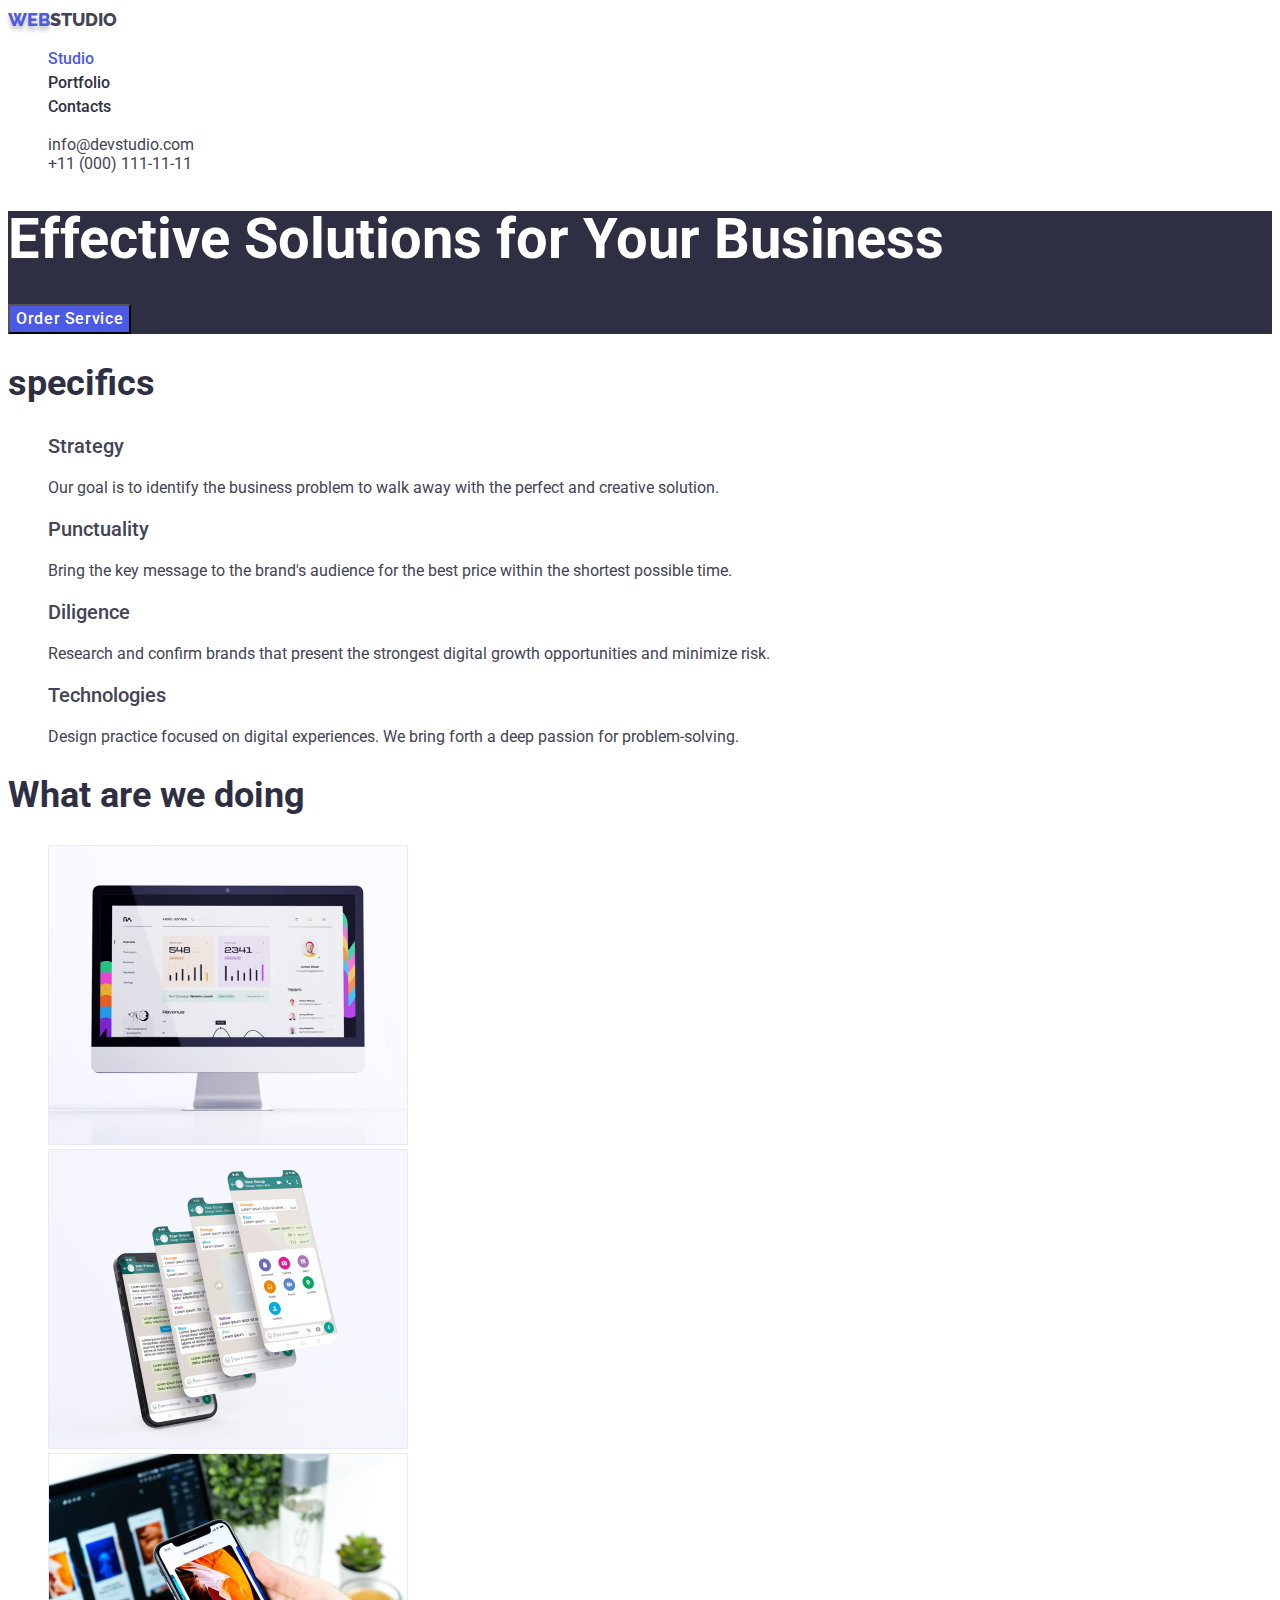
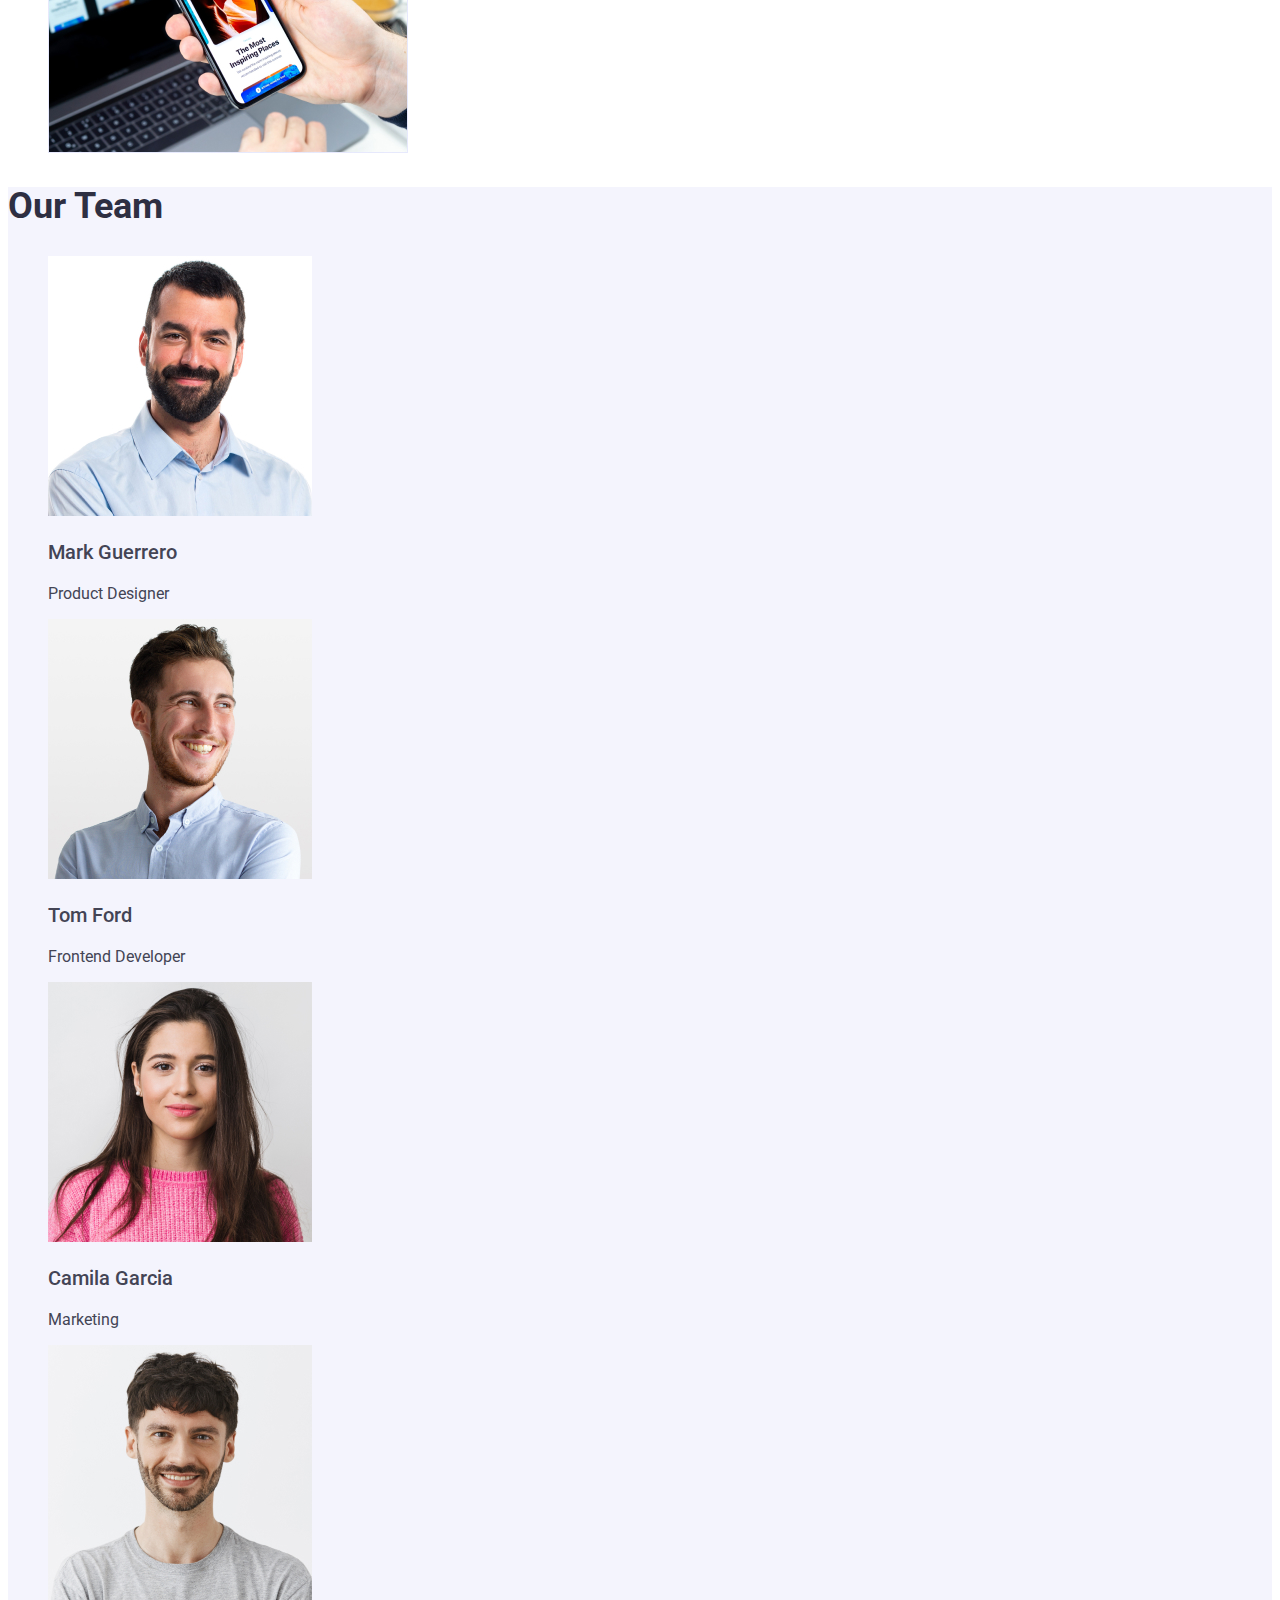
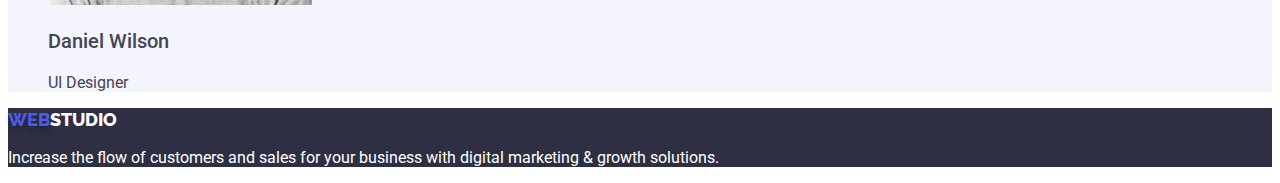
==== index.html @ 5fc7ff72 "Initial commit" ====
<!DOCTYPE html>
<html lang="en">

<head>
    <meta charset="UTF-8">
    <meta http-equiv="X-UA-Compatible" content="IE=edge">
    <meta name="viewport" content="width=device-width, initial-scale=1.0">
    <title>WebStudio</title>
    <link rel="preconnect" href="https://fonts.googleapis.com">
    <link rel="preconnect" href="https://fonts.gstatic.com" crossorigin>
    <link
        href="https://fonts.googleapis.com/css2?family=Montserrat:wght@400;700&family=Raleway:wght@800&family=Roboto:wght@400;500;700;900&display=swap"
        rel="stylesheet">
    <link rel="stylesheet" href="./css/styles.css">
</head>

<body>
    <!--header -->
    <header>
        <nav>
            <a href="./index.html" class="logo"> <span class="logo-web">Web</span>Studio</a>

            <ul>
                <li> <a href="./index.html" class="nav-pages curent">Studio</a></li>
                <li> <a href="./portfolio.html" class="nav-pages">Portfolio</a></li>
                <li> <a href="" class="nav-pages">Contacts</a></li>
            </ul>
        </nav>
        <address class="address">
            <ul>
                <li> <a href="mailto:info@devstudio.com" class="link">info@devstudio.com</a> </li>
                <li> <a href="tel:+110001111111" class="link">+11 (000) 111-11-11</a> </li>
            </ul>
        </address>
    </header>
    <!--main -->
    <main>
        <!--hero-->
        <section class="hero">
            <h1 class="hero-title">Effective Solutions for Your Business</h1>
            <button type="button" class="btn">Order Service</button>
        </section>
        <!--section 1 -->
        <section class="section">
            <h2 class="section-title">specifics</h2>
            <ul>
                <li>
                    <h3 class="title-small">Strategy</h3>
                    <p>Our goal is to identify the business
                        problem to walk away with the perfect and creative solution.</p>
                </li>
                <li>
                    <h3 class="title-small">Punctuality</h3>
                    <p>Bring the key message to the brand's audience for the best price within the shortest possible
                        time.</p>
                </li>
                <li>
                    <h3 class="title-small">Diligence</h3>
                    <p>Research and confirm brands that present the strongest digital growth opportunities and minimize
                        risk.</p>
                </li>
                <li>
                    <h3 class="title-small">Technologies</h3>
                    <p>Design practice focused on digital experiences. We bring forth a deep passion for
                        problem-solving.</p>
                </li>
            </ul>
        </section>
        <!--section 2 -->
        <section class="section">
            <h2 class="section-title">What are we doing</h2>
            <ul>
                <li> <img src="./images/img1.jpg" alt="computer" width="360"></li>
                <li> <img src="./images/img2.jpg" alt="mobil" width="360"></li>
                <li> <img src="./images/img3.jpg" alt="computer-mobil" width="360"></li>
            </ul>
        </section>
        <!-- section 3 Our Team-->
        <section class="section team">
            <h2 class="section-title">Our Team</h2>
            <ul>
                <li> <img src="./images/img-team1.jpg" alt="photo Mark Guerrero" width="264">
                    <h3 class="title-small">Mark Guerrero</h3>
                    <p>Product Designer</p>
                </li>
                <li> <img src="./images/img-team2.jpg" alt="photo Tom Ford" width="264">
                    <h3 class="title-small">Tom Ford</h3>
                    <p>Frontend Developer</p>
                </li>
                <li> <img src="./images/img-team3.jpg" alt="photo Camila Garcia" width="264">
                    <h3 class="title-small">Camila Garcia</h3>
                    <p>Marketing</p>
                </li>
                <li> <img src="./images/img-team4.jpg" alt="photo Daniel Wilson" width="264">
                    <h3 class="title-small">Daniel Wilson</h3>
                    <p>UI Designer</p>
                </li>
            </ul>
        </section>
    </main>
    <!--footer -->
    <footer class="footer">
        <a href="./index.html" class="logo"> <span class="logo-web">Web</span>Studio</a>
        <p>Increase the flow of customers and sales for your business with digital marketing & growth solutions.</p>
    </footer>
</body>

</html>
---- css/styles.css ----
:root {
    --text-color: #434455;
    --title-color: #2E2F42;
    --accent-color: #4D5AE5;
    --btn-color: #E7E9FC;
    --bac-secondary-color: #F4F4FD;
}


body {
    background-color: #ffffff;
    color: var(--text-color);
    font-family: 'Roboto', sans-serif;
    font-size: 16px;
}

ul {
    list-style: none;
}

/* logo webstudio */
.logo {
    color: var(--text-color);
    text-decoration: none;
    text-transform: uppercase;
    font-family: 'Raleway', sans-serif;
    font-style: normal;
    font-weight: 800;
    font-size: 18px;
    line-height: 1.3;
}

.logo:hover {
    color: var(--accent-color);
}

.logo-web {
    color: var(--accent-color);
    text-shadow: 0px 4px 4px rgba(0, 0, 0, 0.25);
}

/* nav */
.nav-pages {
    color: var(--title-color);
    text-decoration: none;
    font-weight: 500;
    font-size: 16px;
    line-height: 1.5;
}

.nav-pages:hover,
.nav-pages:focus {
    color: var(--accent-color);
}

.nav-pages.curent {
    color: var(--accent-color);
}

/* address */
.link {
    color: var(--text-color);
    font-style: normal;
    text-decoration: none;
}

.link:hover {
    color: var(--accent-color);
}

/* hero */
.hero {
    background-color: var(--title-color);}
.hero-title {
    color: #ffffff;
    
    font-weight: 700;
    font-size: 56px;
    line-height: 1;
}

/* buttons */
.btn {
    background-color: var(--accent-color);
    color: #ffffff;
    cursor: pointer;
        font-family: 'Roboto', sans-serif;
        font-weight: 500;
        font-size: 16px;
        line-height: 1.5;
        letter-spacing: 0.04em;
}

.btn-color {
    background-color: var(--btn-color);
    color: var(--accent-color);
}

.btn-color:hover {
    background-color: var(--accent-color);
    color: #ffffff;
}

/* section */
.section {
    color: var(--text-color);

}
.team { background-color: var(--bac-secondary-color);}
.section-title {
    color: var(--title-color);
    font-weight: 700;
    font-size: 36px;
    line-height: 1.1;
}

.title-small {
    font-weight: 500;
    font-size: 20px;
    line-height: 1.2;
}

/* footer */
.footer {
    background-color: var(--title-color);
    color: #ffffff;
}
.footer .logo {
    color: #ffffff;
}
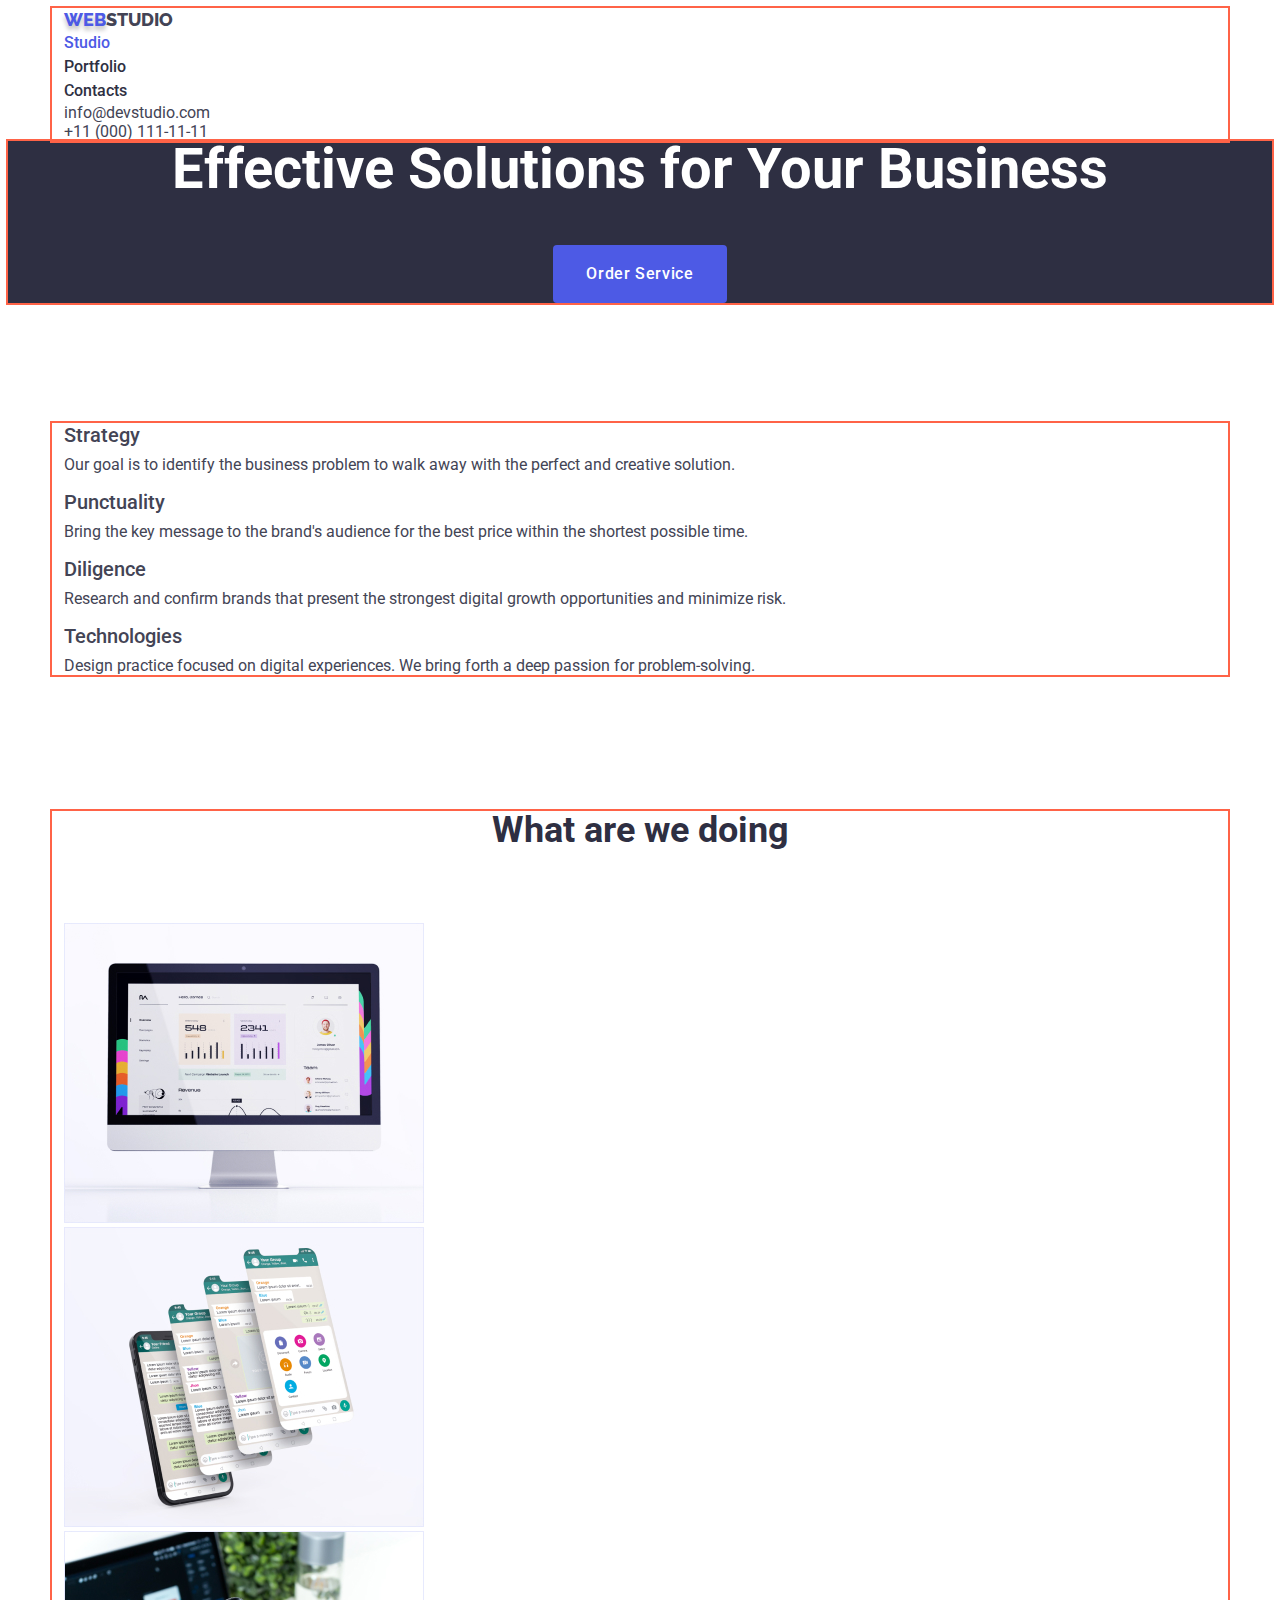
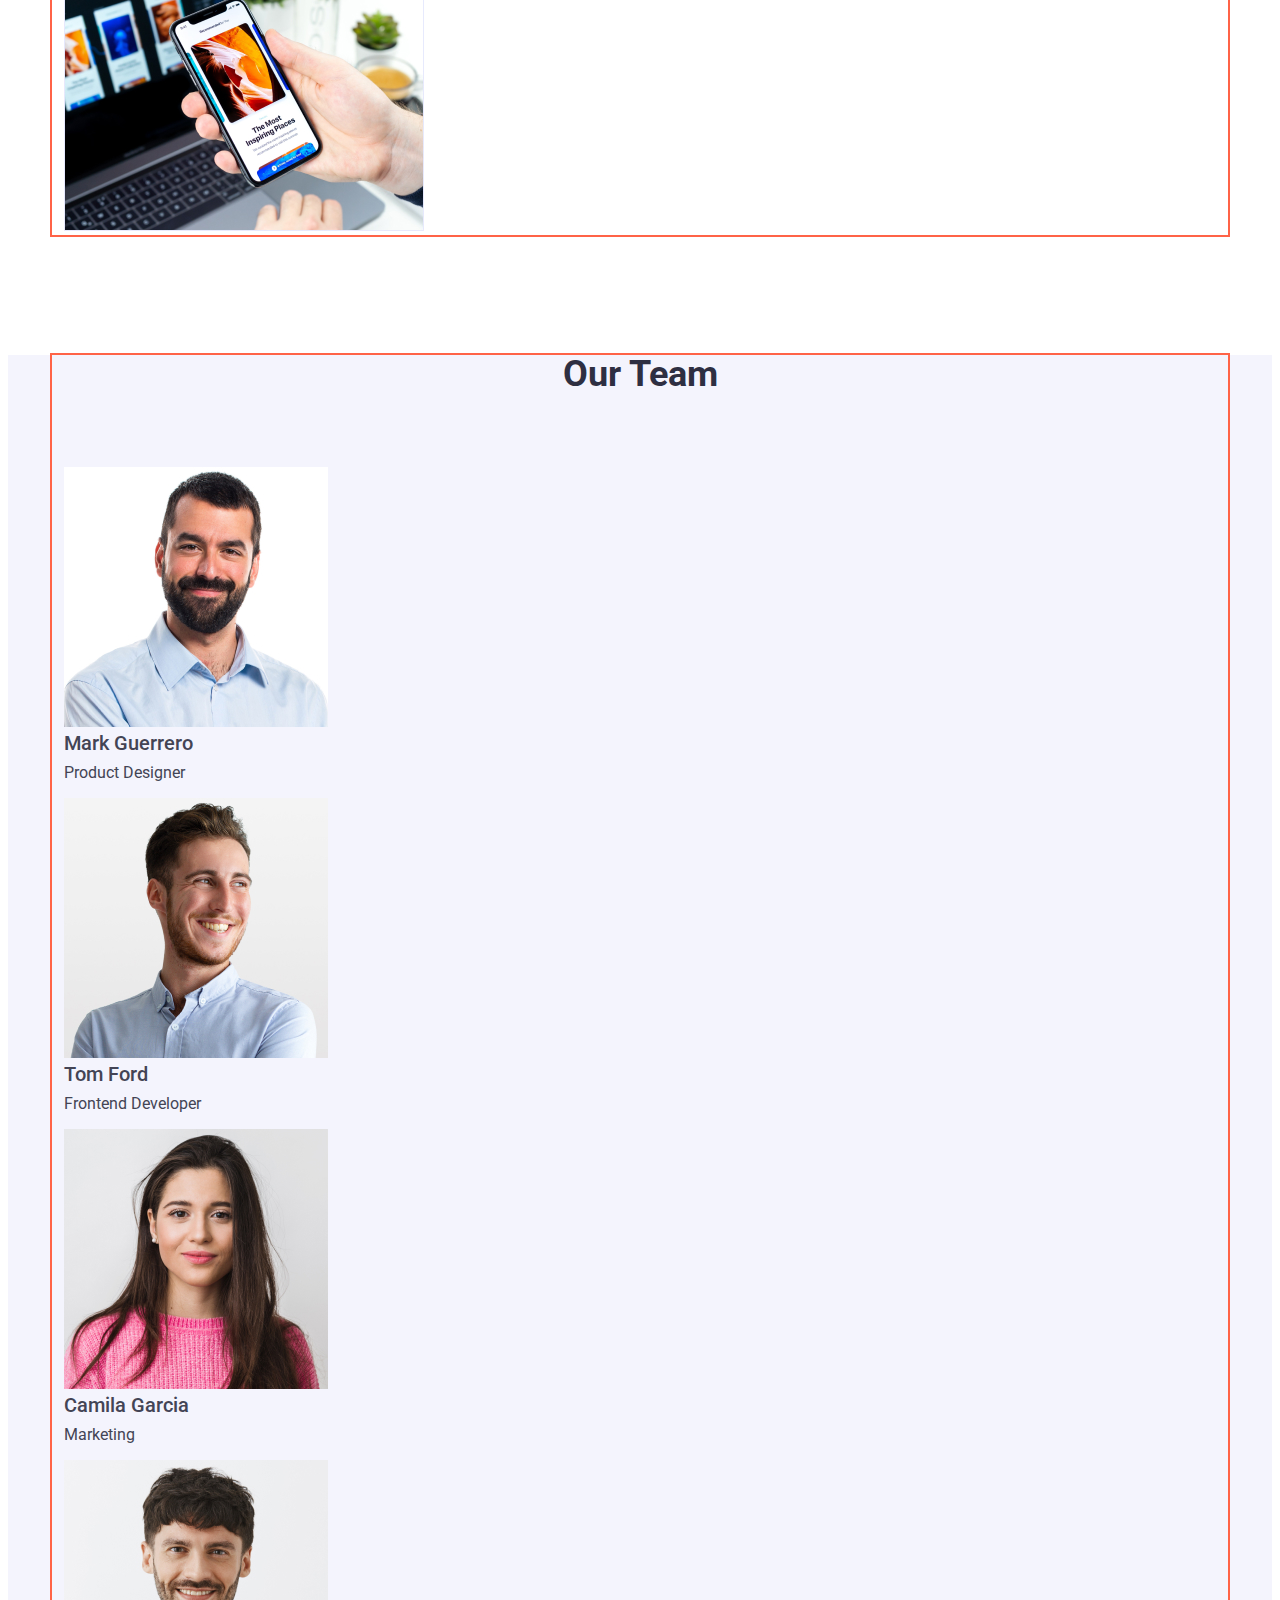
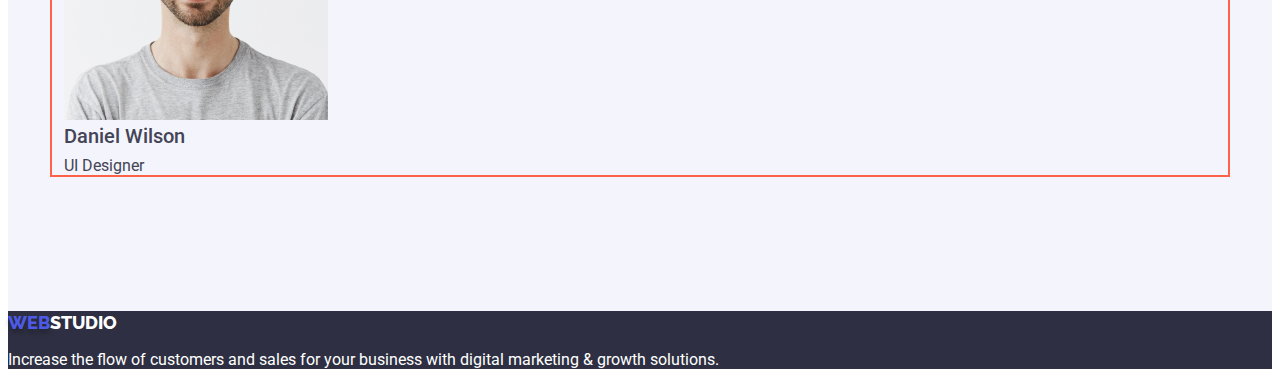
==== commit fff259cb: "add sizes bloks" ====
--- a/index.html
+++ b/index.html
@@ -11,12 +11,14 @@
     <link
         href="https://fonts.googleapis.com/css2?family=Montserrat:wght@400;700&family=Raleway:wght@800&family=Roboto:wght@400;500;700;900&display=swap"
         rel="stylesheet">
+        <link rel="stylesheet" href="https://cdnjs.cloudflare.com/ajax/libs/modern-normalize/1.1.0/modern-normalize.min.css" integrity="sha512-wpPYUAdjBVSE4KJnH1VR1HeZfpl1ub8YT/NKx4PuQ5NmX2tKuGu6U/JRp5y+Y8XG2tV+wKQpNHVUX03MfMFn9Q==" crossorigin="anonymous" referrerpolicy="no-referrer" />
     <link rel="stylesheet" href="./css/styles.css">
 </head>
 
 <body>
     <!--header -->
     <header>
+        <div class="container">
         <nav>
             <a href="./index.html" class="logo"> <span class="logo-web">Web</span>Studio</a>
 
@@ -32,70 +34,77 @@
                 <li> <a href="tel:+110001111111" class="link">+11 (000) 111-11-11</a> </li>
             </ul>
         </address>
+    </div>
     </header>
     <!--main -->
     <main>
         <!--hero-->
         <section class="hero">
             <h1 class="hero-title">Effective Solutions for Your Business</h1>
-            <button type="button" class="btn">Order Service</button>
+            <button type="button" class="btn btn-hero">Order Service</button>
         </section>
         <!--section 1 -->
         <section class="section">
-            <h2 class="section-title">specifics</h2>
+            <div class="container">
+            <h2 class="section-title visually-hidden" >specifics</h2>
             <ul>
                 <li>
                     <h3 class="title-small">Strategy</h3>
-                    <p>Our goal is to identify the business
+                    <p class="text">Our goal is to identify the business
                         problem to walk away with the perfect and creative solution.</p>
                 </li>
                 <li>
                     <h3 class="title-small">Punctuality</h3>
-                    <p>Bring the key message to the brand's audience for the best price within the shortest possible
+                    <p class="text">Bring the key message to the brand's audience for the best price within the shortest possible
                         time.</p>
                 </li>
                 <li>
                     <h3 class="title-small">Diligence</h3>
-                    <p>Research and confirm brands that present the strongest digital growth opportunities and minimize
+                    <p class="text">Research and confirm brands that present the strongest digital growth opportunities and minimize
                         risk.</p>
                 </li>
                 <li>
                     <h3 class="title-small">Technologies</h3>
-                    <p>Design practice focused on digital experiences. We bring forth a deep passion for
+                    <p class="text">Design practice focused on digital experiences. We bring forth a deep passion for
                         problem-solving.</p>
                 </li>
             </ul>
+        </div>
         </section>
         <!--section 2 -->
         <section class="section">
+            <div class="container">
             <h2 class="section-title">What are we doing</h2>
             <ul>
                 <li> <img src="./images/img1.jpg" alt="computer" width="360"></li>
                 <li> <img src="./images/img2.jpg" alt="mobil" width="360"></li>
                 <li> <img src="./images/img3.jpg" alt="computer-mobil" width="360"></li>
             </ul>
+        </div>
         </section>
         <!-- section 3 Our Team-->
         <section class="section team">
+            <div class="container">
             <h2 class="section-title">Our Team</h2>
             <ul>
                 <li> <img src="./images/img-team1.jpg" alt="photo Mark Guerrero" width="264">
                     <h3 class="title-small">Mark Guerrero</h3>
-                    <p>Product Designer</p>
+                    <p class="text">Product Designer</p>
                 </li>
                 <li> <img src="./images/img-team2.jpg" alt="photo Tom Ford" width="264">
                     <h3 class="title-small">Tom Ford</h3>
-                    <p>Frontend Developer</p>
+                    <p class="text">Frontend Developer</p>
                 </li>
                 <li> <img src="./images/img-team3.jpg" alt="photo Camila Garcia" width="264">
                     <h3 class="title-small">Camila Garcia</h3>
-                    <p>Marketing</p>
+                    <p class="text">Marketing</p>
                 </li>
                 <li> <img src="./images/img-team4.jpg" alt="photo Daniel Wilson" width="264">
                     <h3 class="title-small">Daniel Wilson</h3>
-                    <p>UI Designer</p>
+                    <p class="text">UI Designer</p>
                 </li>
             </ul>
+        </div>
         </section>
     </main>
     <!--footer -->
--- a/css/styles.css
+++ b/css/styles.css
@@ -16,6 +16,8 @@
 
 ul {
     list-style: none;
+    padding: 0;
+    margin: 0;
 }
 
 /* logo webstudio */
@@ -70,13 +72,18 @@
 
 /* hero */
 .hero {
-    background-color: var(--title-color);}
+    background-color: var(--title-color);
+    outline: 2px solid tomato;
+    text-align: center;
+    margin-bottom: 120px;
+}
 .hero-title {
     color: #ffffff;
-    
     font-weight: 700;
     font-size: 56px;
     line-height: 1;
+    margin-top: 0;
+    margin-bottom: 48px;
 }
 
 /* buttons */
@@ -89,11 +96,25 @@
         font-size: 16px;
         line-height: 1.5;
         letter-spacing: 0.04em;
+         border-radius: 4px;
+         border: 1px solid transparent;
 }
 
-.btn-color {
+.btn-hero {
+    padding: 16px 32px;
+    min-width: 169px;
+    text-align: center;
+    
+}
+    
+
+.btn-portfolio {
     background-color: var(--btn-color);
     color: var(--accent-color);
+    padding: 12px 24px;
+    min-width: 78px;
+    text-align: center;
+    border-color: var(--btn-color);
 }
 
 .btn-color:hover {
@@ -104,6 +125,7 @@
 /* section */
 .section {
     color: var(--text-color);
+    padding-bottom: 120px;
 
 }
 .team { background-color: var(--bac-secondary-color);}
@@ -112,12 +134,34 @@
     font-weight: 700;
     font-size: 36px;
     line-height: 1.1;
+    text-align: center;
+    margin-top: 0;
+    margin-bottom: 72px;
+    
 }
 
 .title-small {
     font-weight: 500;
     font-size: 20px;
     line-height: 1.2;
+    margin-top: 0;
+    margin-bottom: 8px;
+}
+.text {
+    margin-top: 0;
+}
+/* title invisible */
+.visually-hidden {
+    position: absolute;
+    white-space: nowrap;
+    width: 1px;
+    height: 1px;
+    overflow: hidden;
+    border: 0;
+    padding: 0;
+    clip: rect(0 0 0 0);
+    clip-path: inset(50%);
+    margin: -1px;
 }
 
 /* footer */
@@ -127,4 +171,14 @@
 }
 .footer .logo {
     color: #ffffff;
-}+}
+/* blok */
+.container {
+    width: 1152px;
+    padding-left: 12px;
+    padding-right: 12px;
+    margin-left: auto;
+    margin-right: auto;
+    outline: 2px solid tomato;
+}
+
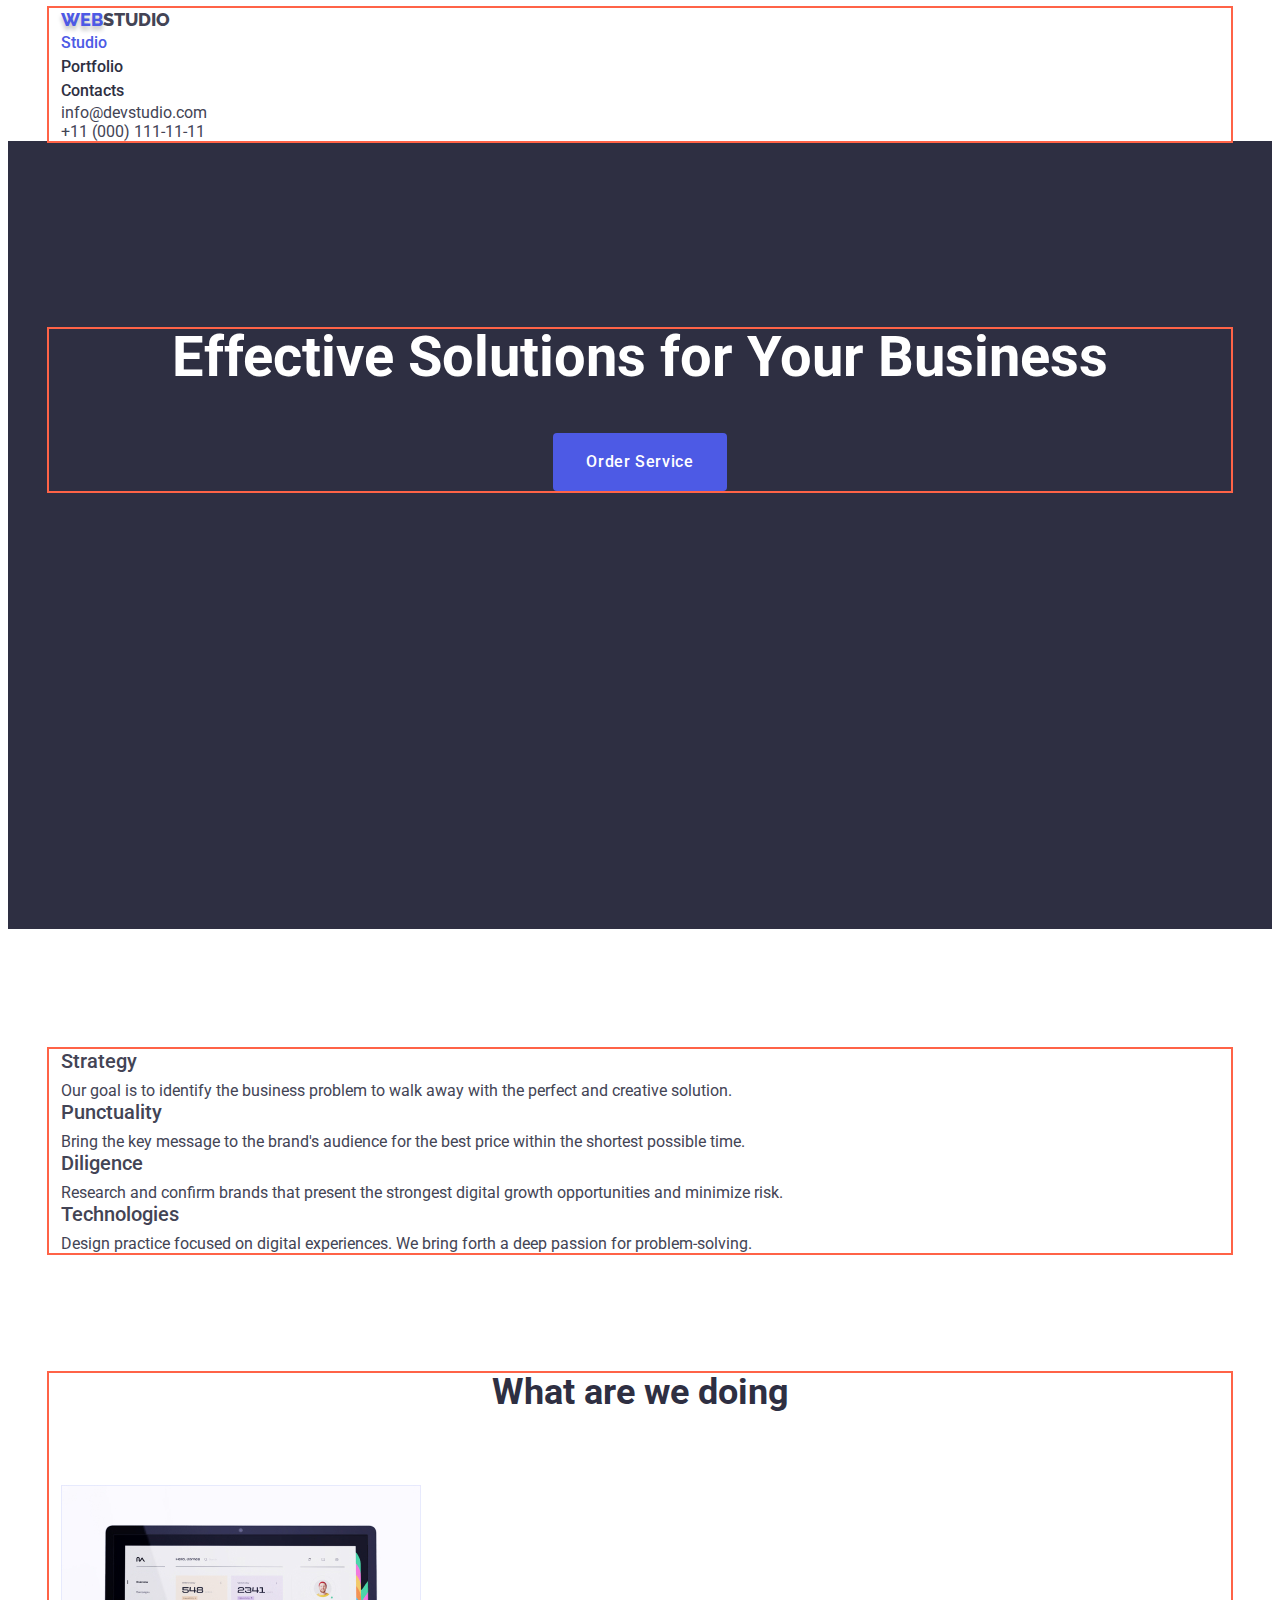
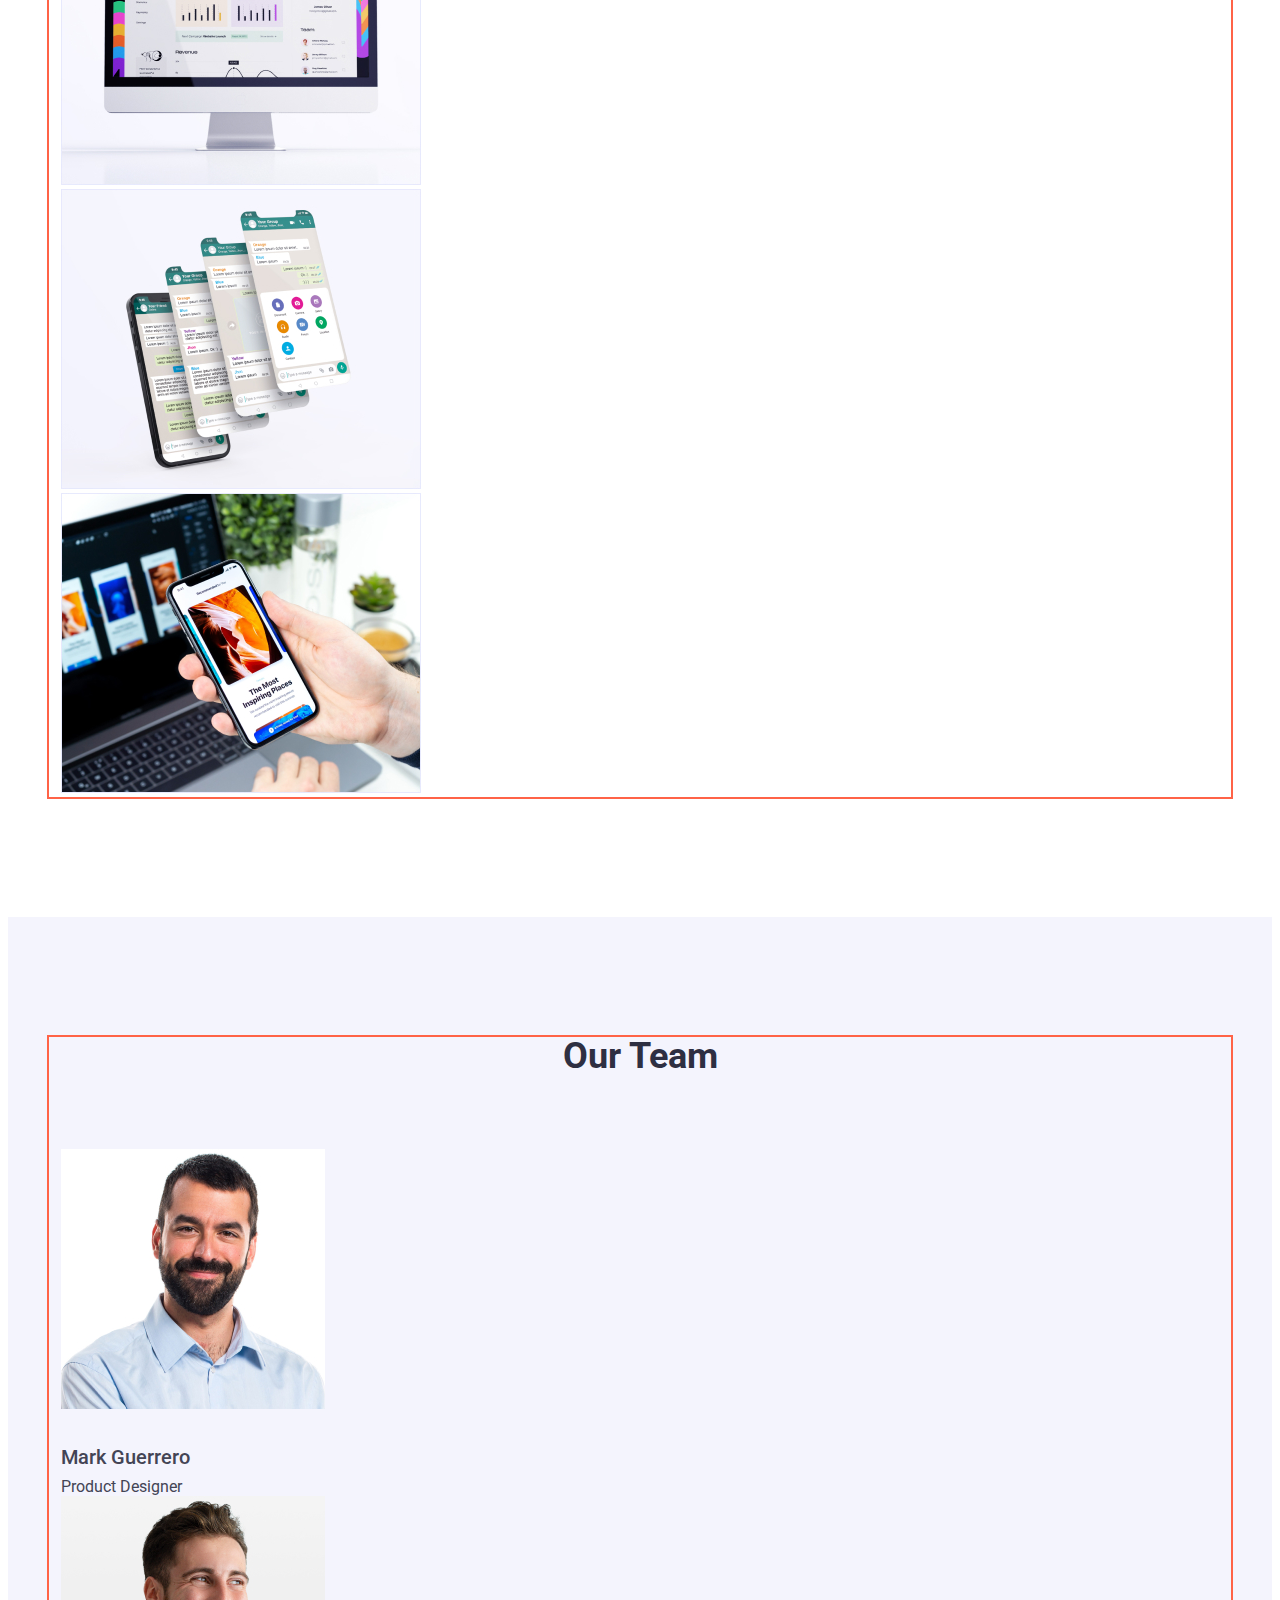
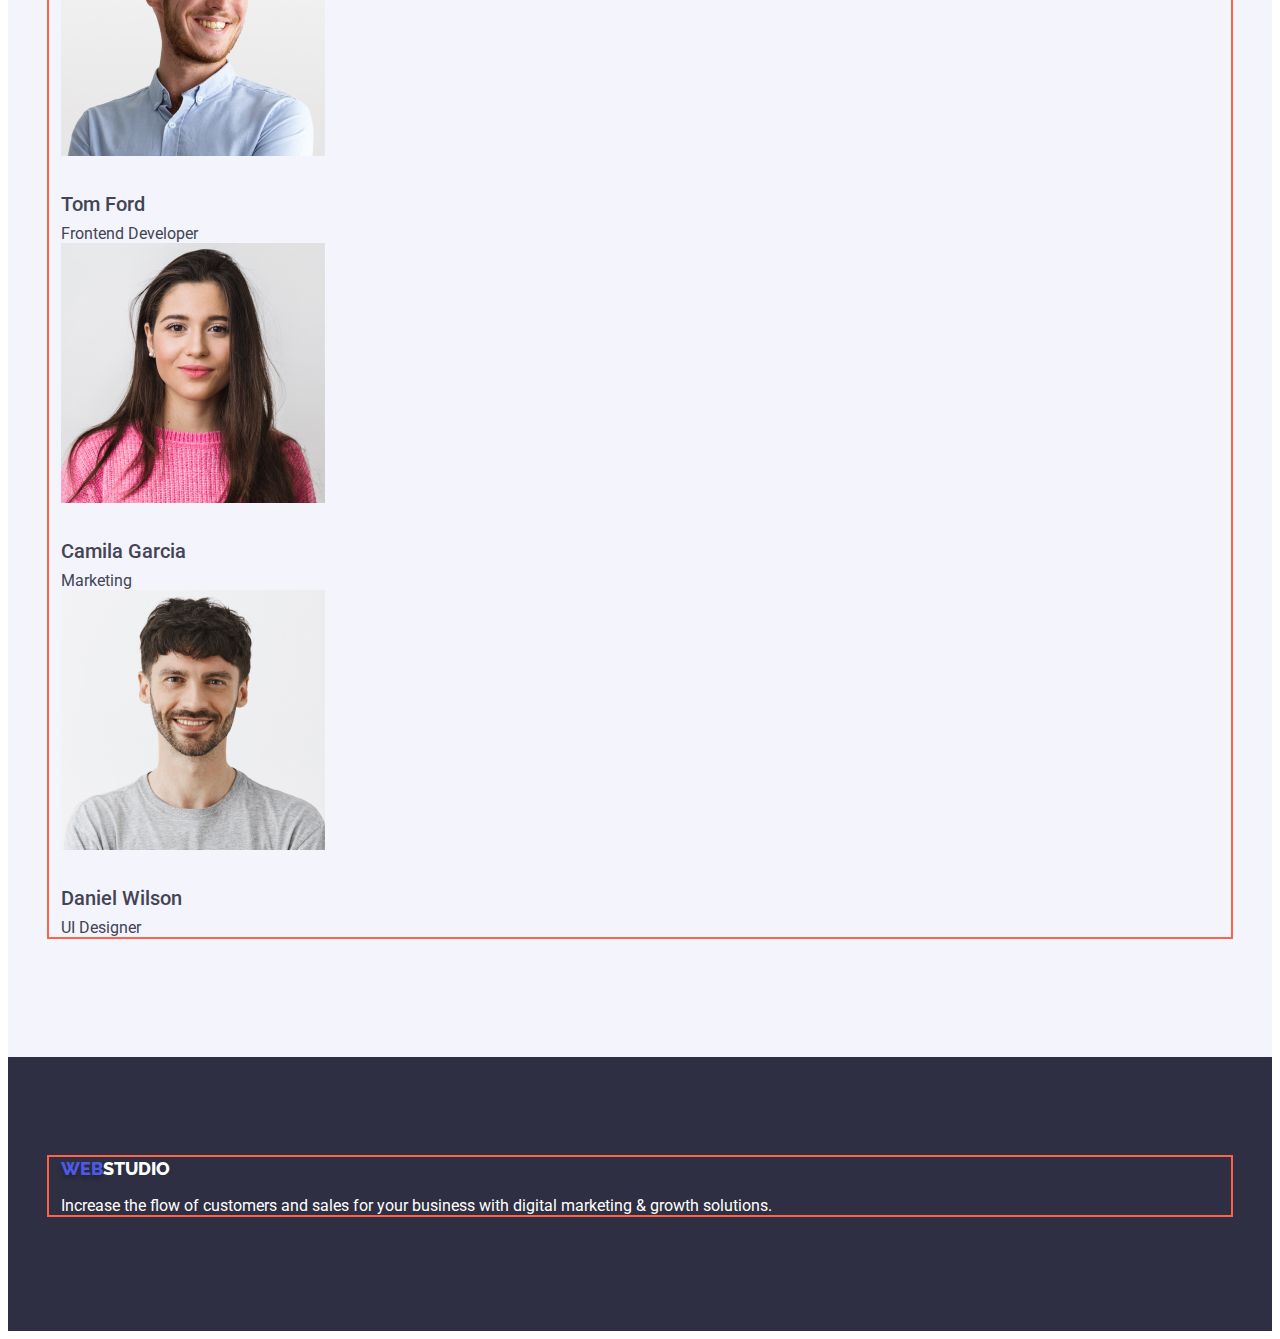
==== commit 80514bd8: "coreced bloc system" ====
--- a/index.html
+++ b/index.html
@@ -40,31 +40,32 @@
     <main>
         <!--hero-->
         <section class="hero">
+            <div class="container">
             <h1 class="hero-title">Effective Solutions for Your Business</h1>
             <button type="button" class="btn btn-hero">Order Service</button>
-        </section>
+        </div></section>
         <!--section 1 -->
         <section class="section">
             <div class="container">
             <h2 class="section-title visually-hidden" >specifics</h2>
             <ul>
                 <li>
-                    <h3 class="title-small">Strategy</h3>
+                    <h3 class="title-small specifics">Strategy</h3>
                     <p class="text">Our goal is to identify the business
                         problem to walk away with the perfect and creative solution.</p>
                 </li>
                 <li>
-                    <h3 class="title-small">Punctuality</h3>
+                    <h3 class="title-small specifics">Punctuality</h3>
                     <p class="text">Bring the key message to the brand's audience for the best price within the shortest possible
                         time.</p>
                 </li>
                 <li>
-                    <h3 class="title-small">Diligence</h3>
+                    <h3 class="title-small specifics">Diligence</h3>
                     <p class="text">Research and confirm brands that present the strongest digital growth opportunities and minimize
                         risk.</p>
                 </li>
                 <li>
-                    <h3 class="title-small">Technologies</h3>
+                    <h3 class="title-small specifics">Technologies</h3>
                     <p class="text">Design practice focused on digital experiences. We bring forth a deep passion for
                         problem-solving.</p>
                 </li>
@@ -109,9 +110,11 @@
     </main>
     <!--footer -->
     <footer class="footer">
+        <div class="container">
         <a href="./index.html" class="logo"> <span class="logo-web">Web</span>Studio</a>
         <p>Increase the flow of customers and sales for your business with digital marketing & growth solutions.</p>
-    </footer>
+        </div>
+</footer>
 </body>
 
 </html>--- a/css/styles.css
+++ b/css/styles.css
@@ -73,9 +73,10 @@
 /* hero */
 .hero {
     background-color: var(--title-color);
-    outline: 2px solid tomato;
     text-align: center;
     margin-bottom: 120px;
+   padding-top: 188px;
+   height: 600px;
 }
 .hero-title {
     color: #ffffff;
@@ -128,7 +129,11 @@
     padding-bottom: 120px;
 
 }
-.team { background-color: var(--bac-secondary-color);}
+
+.section.team {
+    background-color: var(--bac-secondary-color);
+    padding-top: 120px;
+}
 .section-title {
     color: var(--title-color);
     font-weight: 700;
@@ -137,6 +142,7 @@
     text-align: center;
     margin-top: 0;
     margin-bottom: 72px;
+    
     
 }
 
@@ -146,9 +152,13 @@
     line-height: 1.2;
     margin-top: 0;
     margin-bottom: 8px;
+    padding-top: 32px;
+}
+.title-small.specifics {
+    padding-top: 0;
 }
 .text {
-    margin-top: 0;
+    margin: 0;
 }
 /* title invisible */
 .visually-hidden {
@@ -168,13 +178,14 @@
 .footer {
     background-color: var(--title-color);
     color: #ffffff;
+    padding: 100px 0;
 }
 .footer .logo {
     color: #ffffff;
 }
 /* blok */
 .container {
-    width: 1152px;
+    width: 1158px;
     padding-left: 12px;
     padding-right: 12px;
     margin-left: auto;
@@ -182,3 +193,9 @@
     outline: 2px solid tomato;
 }
 
+.btn-list {
+    margin-bottom: 72px;
+    padding-top: 96px;
+}
+
+/* flex */
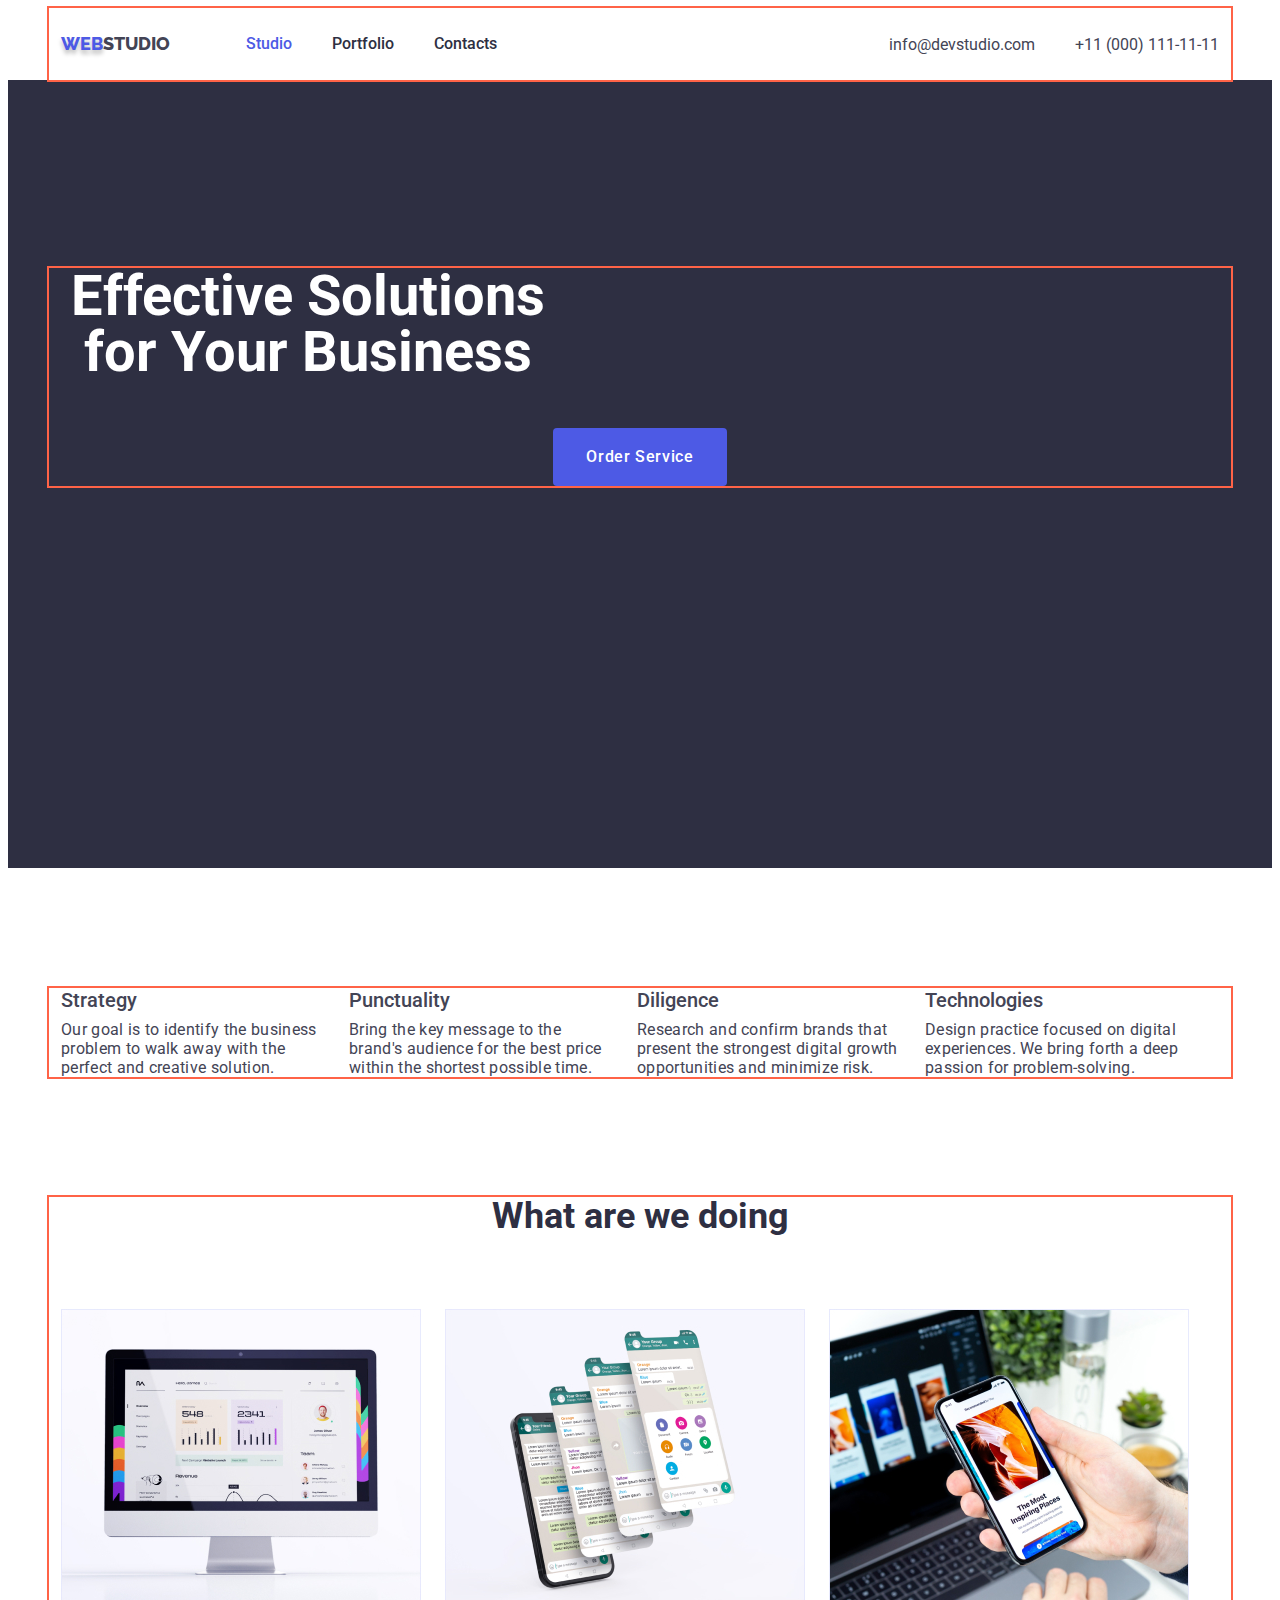
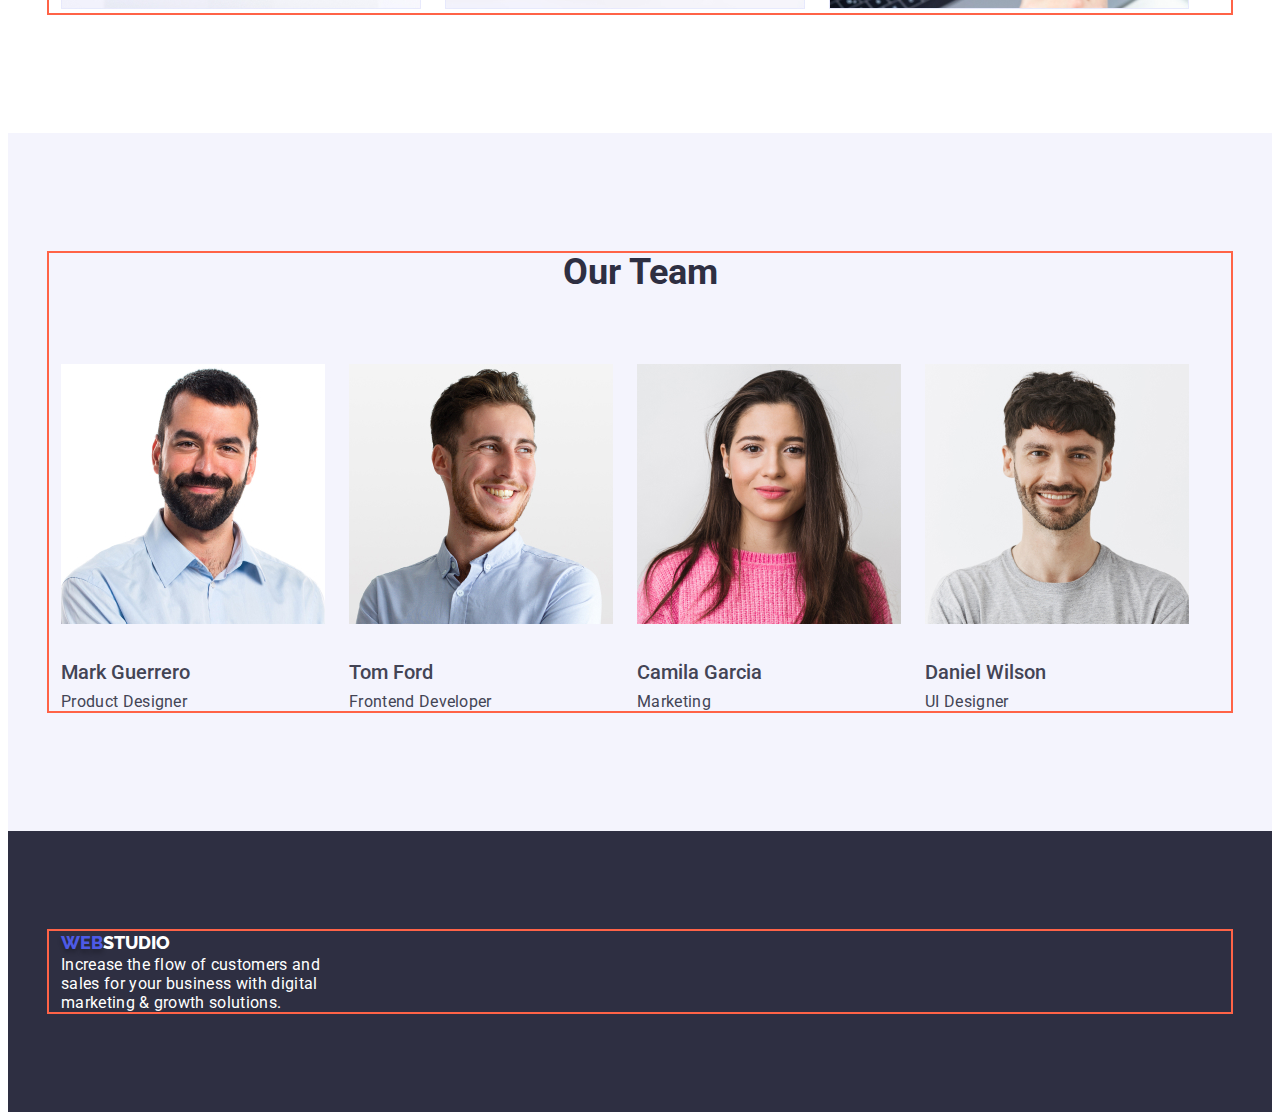
==== commit 57739a1d: "started flex" ====
--- a/index.html
+++ b/index.html
@@ -18,20 +18,20 @@
 <body>
     <!--header -->
     <header>
-        <div class="container">
+        <div class="container header">
+        
+            <a href="./index.html" class="logo"> <span class="logo-web">Web</span>Studio</a>
         <nav>
-            <a href="./index.html" class="logo"> <span class="logo-web">Web</span>Studio</a>
-
-            <ul>
-                <li> <a href="./index.html" class="nav-pages curent">Studio</a></li>
-                <li> <a href="./portfolio.html" class="nav-pages">Portfolio</a></li>
-                <li> <a href="" class="nav-pages">Contacts</a></li>
+            <ul class="site-nav">
+                <li class="item"> <a href="./index.html" class="nav-pages curent">Studio</a></li>
+                <li class="item"> <a href="./portfolio.html" class="nav-pages">Portfolio</a></li>
+                <li class="item"> <a href="" class="nav-pages">Contacts</a></li>
             </ul>
         </nav>
-        <address class="address">
-            <ul>
-                <li> <a href="mailto:info@devstudio.com" class="link">info@devstudio.com</a> </li>
-                <li> <a href="tel:+110001111111" class="link">+11 (000) 111-11-11</a> </li>
+        <address class="address-item">
+            <ul class="address">
+                <li class="item"> <a href="mailto:info@devstudio.com" class="link">info@devstudio.com</a> </li>
+                <li class="item"> <a href="tel:+110001111111" class="link">+11 (000) 111-11-11</a> </li>
             </ul>
         </address>
     </div>
@@ -48,23 +48,23 @@
         <section class="section">
             <div class="container">
             <h2 class="section-title visually-hidden" >specifics</h2>
-            <ul>
-                <li>
+            <ul class="specifics-list">
+                <li class="item">
                     <h3 class="title-small specifics">Strategy</h3>
                     <p class="text">Our goal is to identify the business
                         problem to walk away with the perfect and creative solution.</p>
                 </li>
-                <li>
+                <li class="item">
                     <h3 class="title-small specifics">Punctuality</h3>
                     <p class="text">Bring the key message to the brand's audience for the best price within the shortest possible
                         time.</p>
                 </li>
-                <li>
+                <li class="item">
                     <h3 class="title-small specifics">Diligence</h3>
                     <p class="text">Research and confirm brands that present the strongest digital growth opportunities and minimize
                         risk.</p>
                 </li>
-                <li>
+                <li class="item">
                     <h3 class="title-small specifics">Technologies</h3>
                     <p class="text">Design practice focused on digital experiences. We bring forth a deep passion for
                         problem-solving.</p>
@@ -76,10 +76,10 @@
         <section class="section">
             <div class="container">
             <h2 class="section-title">What are we doing</h2>
-            <ul>
-                <li> <img src="./images/img1.jpg" alt="computer" width="360"></li>
-                <li> <img src="./images/img2.jpg" alt="mobil" width="360"></li>
-                <li> <img src="./images/img3.jpg" alt="computer-mobil" width="360"></li>
+            <ul class="we-doing">
+                <li class="item"> <img src="./images/img1.jpg" alt="computer" width="360"></li>
+                <li class="item"> <img src="./images/img2.jpg" alt="mobil" width="360"></li>
+                <li class="item"> <img src="./images/img3.jpg" alt="computer-mobil" width="360"></li>
             </ul>
         </div>
         </section>
@@ -87,20 +87,20 @@
         <section class="section team">
             <div class="container">
             <h2 class="section-title">Our Team</h2>
-            <ul>
-                <li> <img src="./images/img-team1.jpg" alt="photo Mark Guerrero" width="264">
+            <ul class="our-team">
+                <li class="item"> <img src="./images/img-team1.jpg" alt="photo Mark Guerrero" width="264">
                     <h3 class="title-small">Mark Guerrero</h3>
                     <p class="text">Product Designer</p>
                 </li>
-                <li> <img src="./images/img-team2.jpg" alt="photo Tom Ford" width="264">
+                <li class="item"> <img src="./images/img-team2.jpg" alt="photo Tom Ford" width="264">
                     <h3 class="title-small">Tom Ford</h3>
                     <p class="text">Frontend Developer</p>
                 </li>
-                <li> <img src="./images/img-team3.jpg" alt="photo Camila Garcia" width="264">
+                <li class="item"> <img src="./images/img-team3.jpg" alt="photo Camila Garcia" width="264">
                     <h3 class="title-small">Camila Garcia</h3>
                     <p class="text">Marketing</p>
                 </li>
-                <li> <img src="./images/img-team4.jpg" alt="photo Daniel Wilson" width="264">
+                <li class="item"> <img src="./images/img-team4.jpg" alt="photo Daniel Wilson" width="264">
                     <h3 class="title-small">Daniel Wilson</h3>
                     <p class="text">UI Designer</p>
                 </li>
@@ -112,7 +112,7 @@
     <footer class="footer">
         <div class="container">
         <a href="./index.html" class="logo"> <span class="logo-web">Web</span>Studio</a>
-        <p>Increase the flow of customers and sales for your business with digital marketing & growth solutions.</p>
+        <p class="text">Increase the flow of customers and sales for your business with digital marketing & growth solutions.</p>
         </div>
 </footer>
 </body>
--- a/css/styles.css
+++ b/css/styles.css
@@ -43,7 +43,12 @@
 
 /* nav */
 .nav-pages {
+    display: block;
+        padding-top: 24px;
+        padding-bottom: 24px;
+
     color: var(--title-color);
+
     text-decoration: none;
     font-weight: 500;
     font-size: 16px;
@@ -79,12 +84,14 @@
    height: 600px;
 }
 .hero-title {
+    width: 494px;
     color: #ffffff;
     font-weight: 700;
     font-size: 56px;
     line-height: 1;
     margin-top: 0;
     margin-bottom: 48px;
+   
 }
 
 /* buttons */
@@ -159,6 +166,8 @@
 }
 .text {
     margin: 0;
+    width: 264px;
+    letter-spacing: 0.02em;
 }
 /* title invisible */
 .visually-hidden {
@@ -194,8 +203,67 @@
 }
 
 .btn-list {
+    display: flex;
     margin-bottom: 72px;
     padding-top: 96px;
-}
-
+    justify-content: center;
+}
+.btn-list .item+.item {
+    margin-left: 24px;
+}
 /* flex */
+
+.header {
+    display: flex;
+    align-items: center;
+}
+.site-nav {
+    display: flex;
+    margin-left: 76px;
+}
+.site-nav .item {
+    display: block;
+   
+}
+.site-nav .item:not(:last-child) {
+margin-right: 40px;
+}
+
+.address {
+    display: flex;
+    
+}
+.address .item + .item {
+    margin-left: 40px;
+}
+.address-item {
+    margin-left: auto;
+}
+.specifics-list {
+    display: flex;
+}
+
+.specifics-list .item +.item {
+    margin-left: 24px;
+}
+.we-doing {
+    display: flex;
+}
+.we-doing .item +.item {
+    margin-left: 24px;
+}
+.our-team {
+    display: flex;
+}
+.our-team .item +.item {
+    margin-left: 24px;
+}
+
+.portfolio {
+    display: flex;
+    flex-wrap: wrap;
+}
+
+.portfolio .item +.item {
+    margin-left: 24px;
+}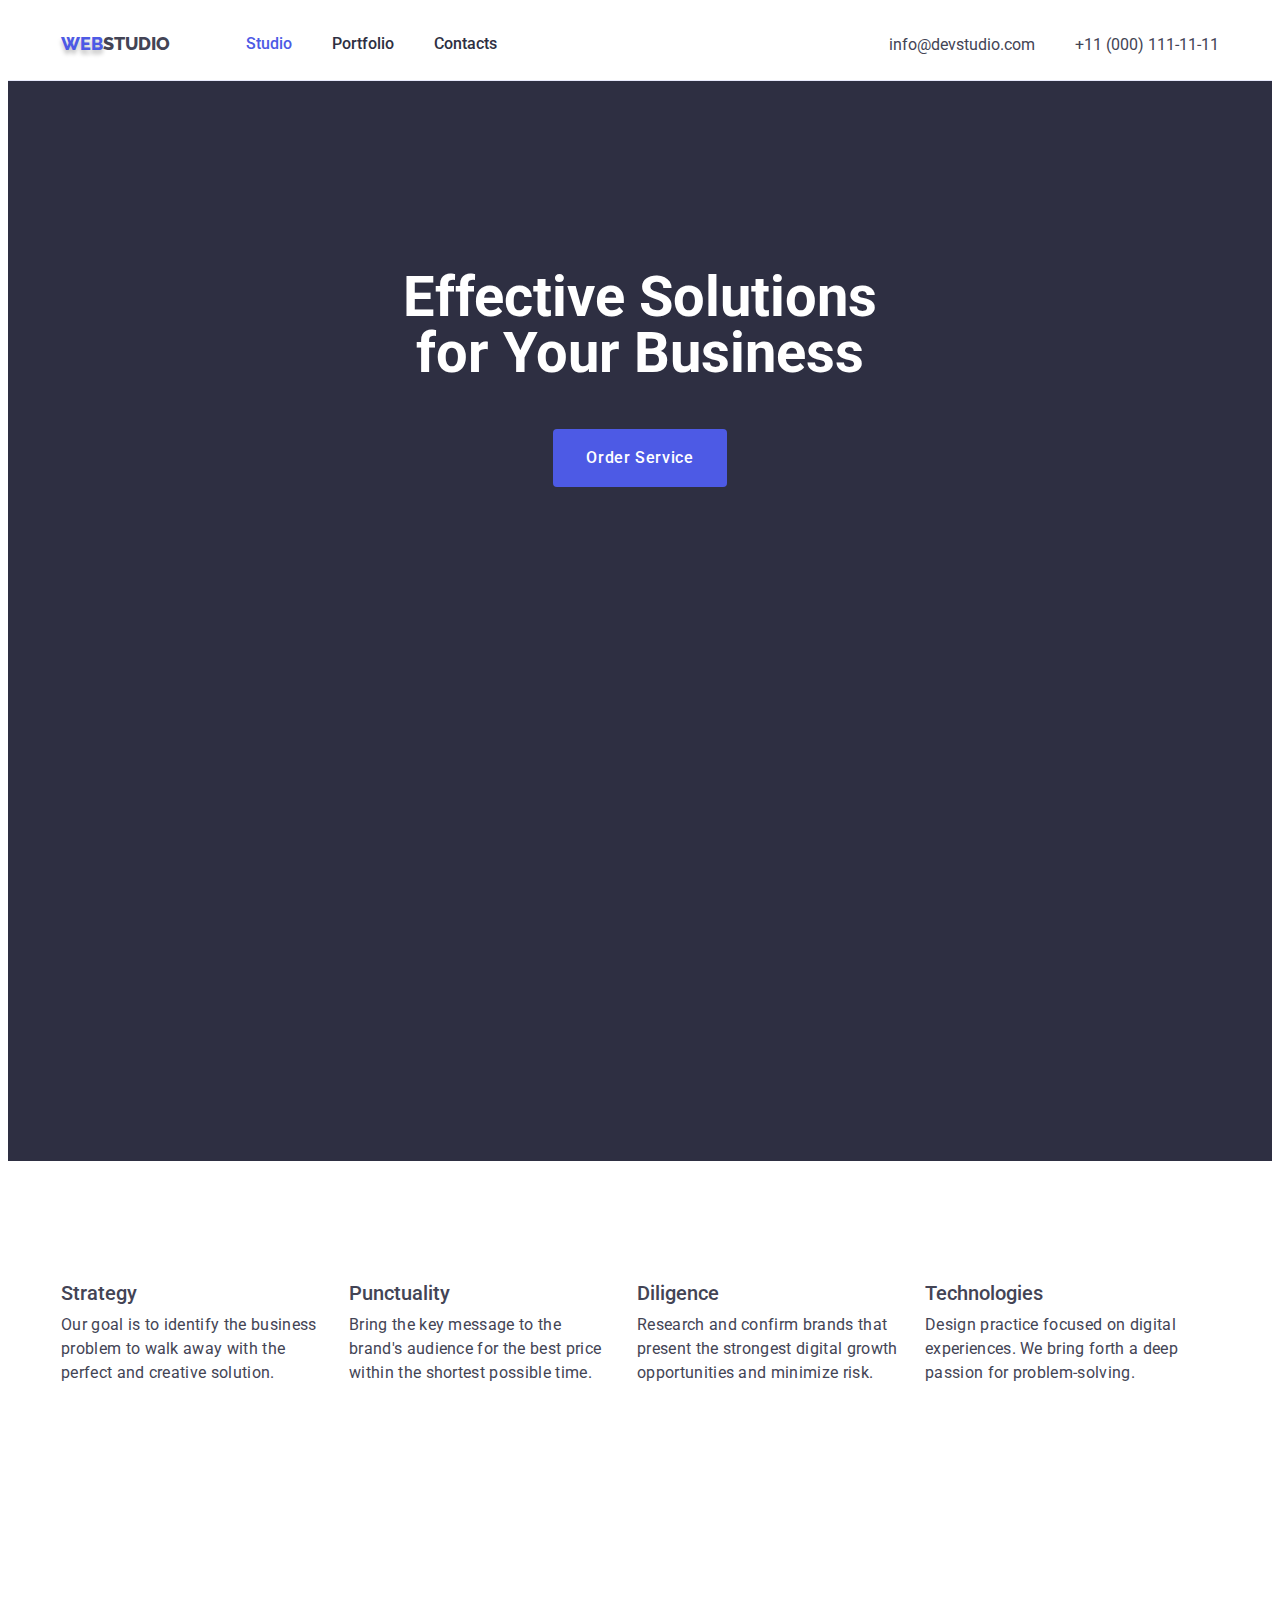
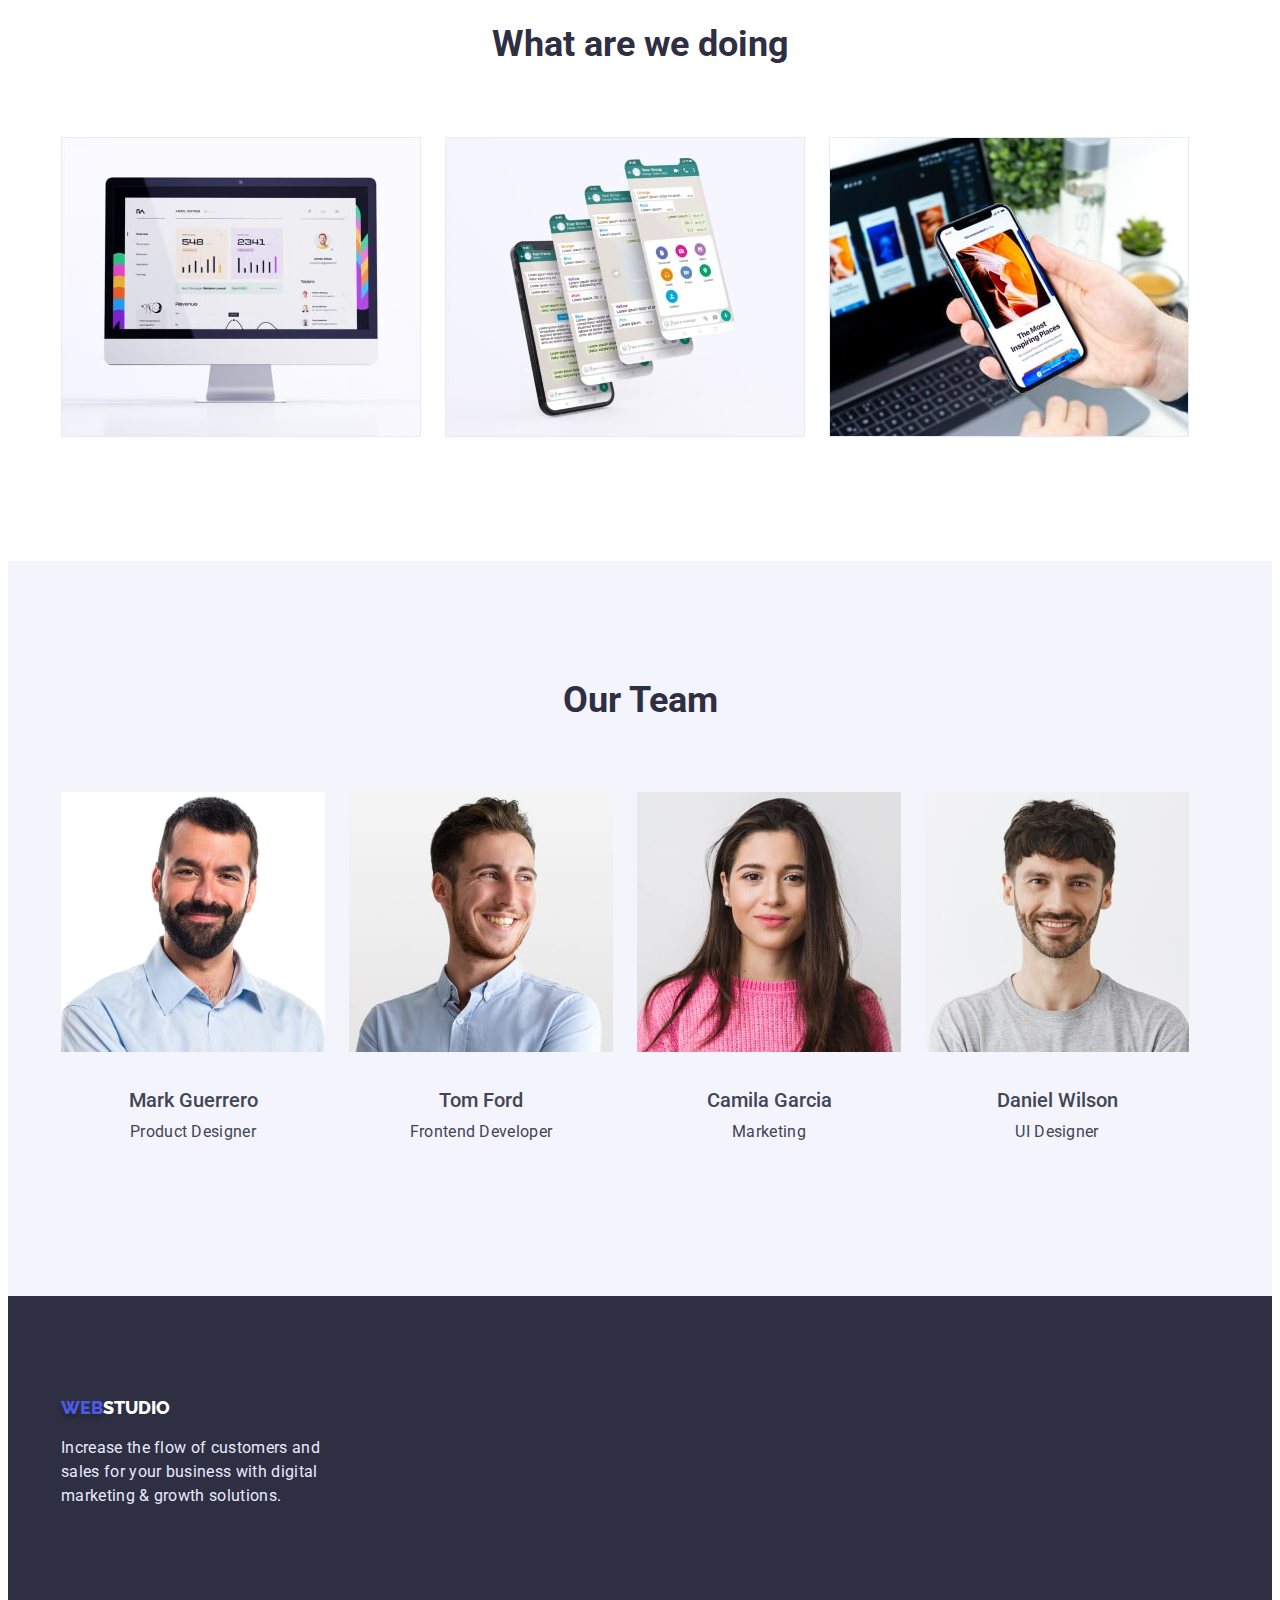
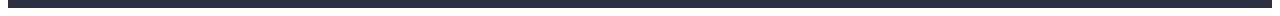
==== commit 74638e80: "work on mistakes" ====
--- a/index.html
+++ b/index.html
@@ -89,20 +89,28 @@
             <h2 class="section-title">Our Team</h2>
             <ul class="our-team">
                 <li class="item"> <img src="./images/img-team1.jpg" alt="photo Mark Guerrero" width="264">
+                   <div class="our-team-text">
                     <h3 class="title-small">Mark Guerrero</h3>
                     <p class="text">Product Designer</p>
+                    </div>
                 </li>
                 <li class="item"> <img src="./images/img-team2.jpg" alt="photo Tom Ford" width="264">
+                    <div class="our-team-text">
                     <h3 class="title-small">Tom Ford</h3>
                     <p class="text">Frontend Developer</p>
+                    </div>
                 </li>
                 <li class="item"> <img src="./images/img-team3.jpg" alt="photo Camila Garcia" width="264">
+                    <div class="our-team-text">
                     <h3 class="title-small">Camila Garcia</h3>
                     <p class="text">Marketing</p>
+                    </div>
                 </li>
                 <li class="item"> <img src="./images/img-team4.jpg" alt="photo Daniel Wilson" width="264">
+                    <div class="our-team-text">
                     <h3 class="title-small">Daniel Wilson</h3>
                     <p class="text">UI Designer</p>
+                    </div>
                 </li>
             </ul>
         </div>
--- a/css/styles.css
+++ b/css/styles.css
@@ -79,8 +79,8 @@
 .hero {
     background-color: var(--title-color);
     text-align: center;
-    margin-bottom: 120px;
    padding-top: 188px;
+   padding-bottom: 292px;
    height: 600px;
 }
 .hero-title {
@@ -89,8 +89,7 @@
     font-weight: 700;
     font-size: 56px;
     line-height: 1;
-    margin-top: 0;
-    margin-bottom: 48px;
+    margin: 0 auto;
    
 }
 
@@ -112,6 +111,7 @@
     padding: 16px 32px;
     min-width: 169px;
     text-align: center;
+    margin-top: 48px;
     
 }
     
@@ -125,7 +125,7 @@
     border-color: var(--btn-color);
 }
 
-.btn-color:hover {
+.btn.btn-portfolio:hover {
     background-color: var(--accent-color);
     color: #ffffff;
 }
@@ -134,6 +134,7 @@
 .section {
     color: var(--text-color);
     padding-bottom: 120px;
+    padding-top: 120px;
 
 }
 
@@ -159,7 +160,6 @@
     line-height: 1.2;
     margin-top: 0;
     margin-bottom: 8px;
-    padding-top: 32px;
 }
 .title-small.specifics {
     padding-top: 0;
@@ -168,6 +168,22 @@
     margin: 0;
     width: 264px;
     letter-spacing: 0.02em;
+    line-height: 24px;
+}
+.our-team-text {
+padding-top: 32px;
+padding-bottom: 32px;
+}
+.portfolio-text {
+    padding-top: 32px;
+    padding-bottom: 32px;
+}
+
+.portfolio .title-small {
+    padding-left: 16px;
+}
+.portfolio .text {
+    padding-left: 16px;
 }
 /* title invisible */
 .visually-hidden {
@@ -192,6 +208,10 @@
 .footer .logo {
     color: #ffffff;
 }
+.footer .text {
+    color: var(--btn-color);
+    margin-top: 16px;
+}
 /* blok */
 .container {
     width: 1158px;
@@ -199,13 +219,14 @@
     padding-right: 12px;
     margin-left: auto;
     margin-right: auto;
-    outline: 2px solid tomato;
+}
+header {
+    border-bottom: 1px solid #E7E9FC;
 }
 
 .btn-list {
     display: flex;
     margin-bottom: 72px;
-    padding-top: 96px;
     justify-content: center;
 }
 .btn-list .item+.item {
@@ -254,7 +275,13 @@
 }
 .our-team {
     display: flex;
-}
+    }
+
+.our-team .item {
+   text-align: center; 
+
+}
+
 .our-team .item +.item {
     margin-left: 24px;
 }
@@ -262,8 +289,19 @@
 .portfolio {
     display: flex;
     flex-wrap: wrap;
-}
-
-.portfolio .item +.item {
-    margin-left: 24px;
+    
+}
+
+.portfolio .item {
+    width: 360px;
+    margin-right: 24px;
+    margin-bottom: 48px;
+    border: 1px solid #E7E9FC;
+}
+
+.portfolio .item.flex:nth-child(3n) {
+    margin-right: 0;
+}
+.portfolio .item.flex:nth-last-child(-n + 3) {
+    margin-bottom: 0;
 }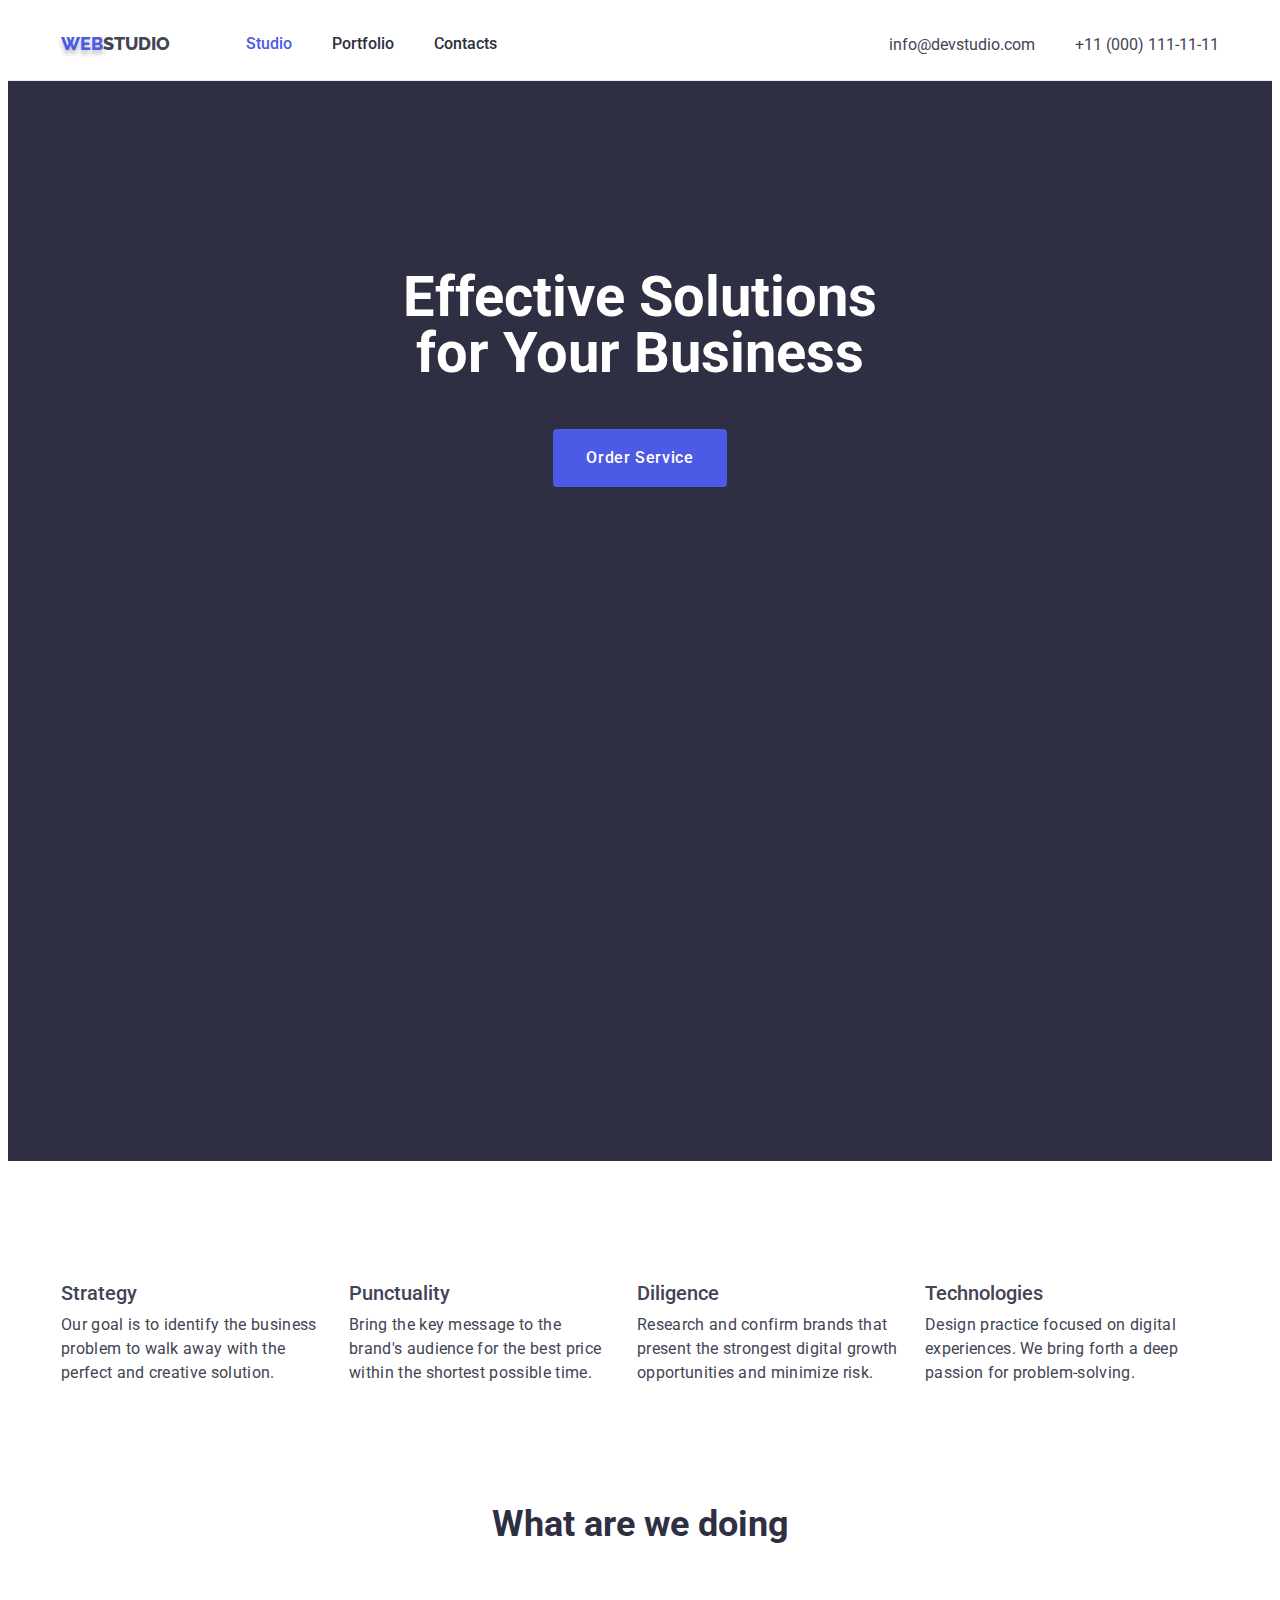
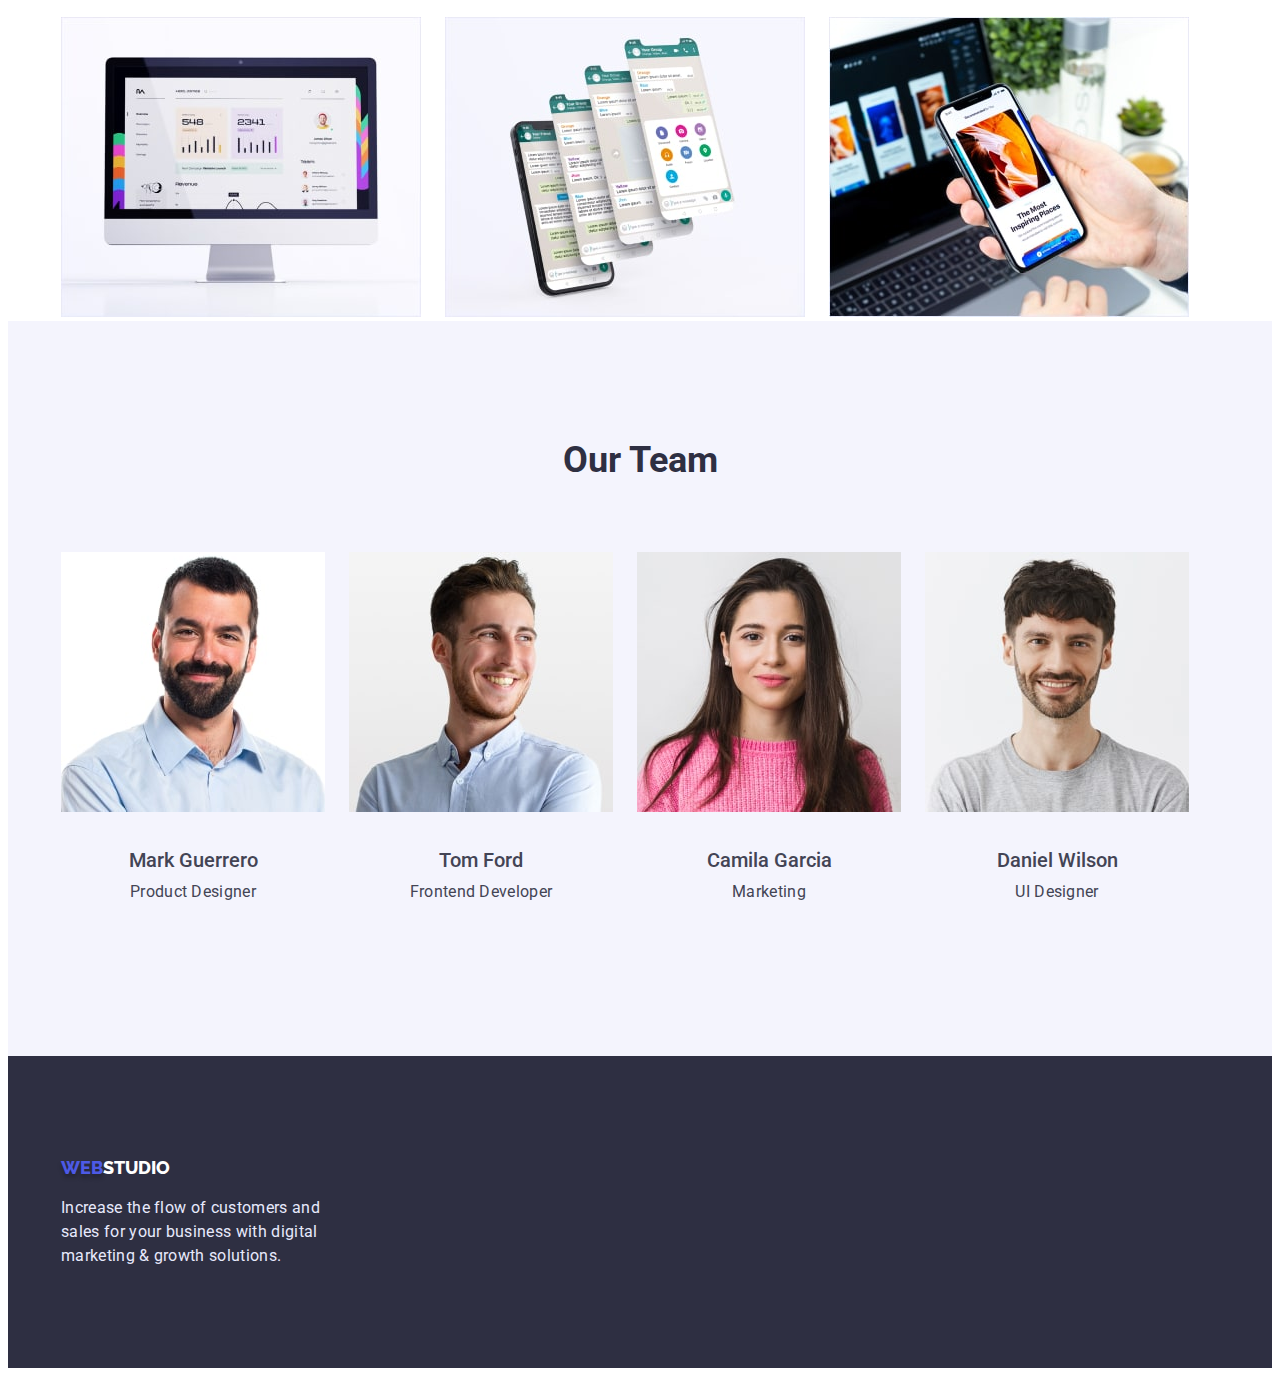
==== commit c56337fa: "padding 0" ====
--- a/index.html
+++ b/index.html
@@ -73,7 +73,7 @@
         </div>
         </section>
         <!--section 2 -->
-        <section class="section">
+        <section class="section what-doing">
             <div class="container">
             <h2 class="section-title">What are we doing</h2>
             <ul class="we-doing">
--- a/css/styles.css
+++ b/css/styles.css
@@ -136,6 +136,9 @@
     padding-bottom: 120px;
     padding-top: 120px;
 
+}
+.section.what-doing {
+    padding: 0;
 }
 
 .section.team {
